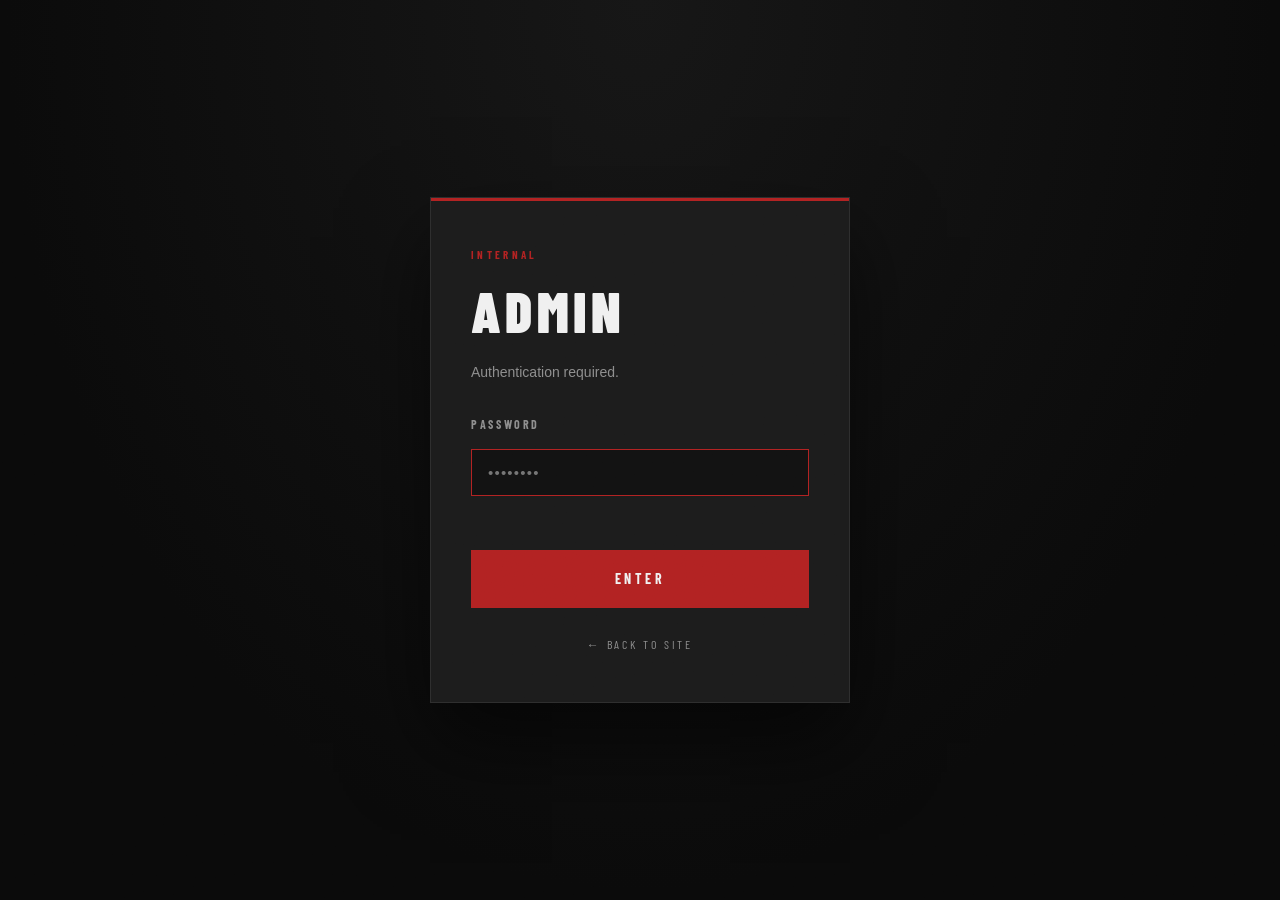
==== admin.html @ a8abf6e7 "Wire up admin panel pass two: dealers, FAQ, and gallery CRUD Replaces the pass-one placeholders with" ====
<!DOCTYPE html>
<html lang="en">
<head>
  <meta charset="UTF-8" />
  <meta name="viewport" content="width=device-width, initial-scale=1.0" />
  <title>Admin — Frankenstein Trikes</title>
  <meta name="description" content="Internal admin console for content management." />
  <meta name="robots" content="noindex, nofollow" />
  <link rel="preconnect" href="https://fonts.googleapis.com" />
  <link rel="preconnect" href="https://fonts.gstatic.com" crossorigin />
  <link rel="stylesheet" href="css/styles.css" />
</head>
<body class="admin-body">

  <!-- ============================================================
       PASSWORD GATE
       ============================================================ -->
  <div class="admin-gate" id="adminGate" aria-hidden="false">
    <form class="admin-gate__card" id="adminGateForm" autocomplete="off">
      <span class="admin-gate__eyebrow">Internal</span>
      <h1 class="admin-gate__title">ADMIN</h1>
      <p class="admin-gate__sub">Authentication required.</p>
      <label class="admin-gate__label" for="adminPassword">Password</label>
      <input
        type="password"
        id="adminPassword"
        class="admin-gate__input"
        placeholder="••••••••"
        autocomplete="current-password"
        required
      />
      <div class="admin-gate__error" id="adminGateError" role="alert" aria-live="polite"></div>
      <button type="submit" class="admin-gate__submit">Enter</button>
      <a href="index.html" class="admin-gate__back">← Back to site</a>
    </form>
  </div>

  <!-- ============================================================
       ADMIN PANEL
       ============================================================ -->
  <div class="admin-panel" id="adminPanel" hidden>

    <header class="admin-panel__header">
      <div class="admin-panel__brand">
        <a href="index.html" class="admin-panel__logo">Franken<span>stein</span></a>
        <span class="admin-panel__tag">Admin Console</span>
      </div>
      <div class="admin-panel__actions">
        <a href="index.html" class="admin-panel__link">View Site ↗</a>
        <button type="button" class="admin-panel__logout" id="adminLogout">Sign Out</button>
      </div>
    </header>

    <nav class="admin-tabs" id="adminTabs" role="tablist" aria-label="Admin sections">
      <button type="button" class="admin-tab is-active" role="tab" data-tab="kits" aria-selected="true">
        <span class="admin-tab__label">Kits</span>
        <span class="admin-tab__badge" data-badge="kits" hidden>override</span>
      </button>
      <button type="button" class="admin-tab" role="tab" data-tab="components" aria-selected="false">
        <span class="admin-tab__label">Components</span>
        <span class="admin-tab__badge" data-badge="components" hidden>override</span>
      </button>
      <button type="button" class="admin-tab" role="tab" data-tab="dealers" aria-selected="false">
        <span class="admin-tab__label">Dealers</span>
        <span class="admin-tab__badge" data-badge="dealers" hidden>override</span>
      </button>
      <button type="button" class="admin-tab" role="tab" data-tab="faq" aria-selected="false">
        <span class="admin-tab__label">FAQ</span>
        <span class="admin-tab__badge" data-badge="faq" hidden>override</span>
      </button>
      <button type="button" class="admin-tab" role="tab" data-tab="gallery" aria-selected="false">
        <span class="admin-tab__label">Gallery</span>
        <span class="admin-tab__badge" data-badge="gallery" hidden>override</span>
      </button>
    </nav>

    <main class="admin-content">

      <!-- KITS -->
      <section class="admin-pane is-active" id="pane-kits" role="tabpanel" aria-labelledby="tab-kits">
        <div class="admin-pane__head">
          <div>
            <h2 class="admin-pane__title">Kits</h2>
            <p class="admin-pane__sub">Trike kit catalog. Changes are stored locally in your browser.</p>
          </div>
          <div class="admin-pane__toolbar">
            <button type="button" class="admin-btn admin-btn--primary" data-action="add" data-entity="kits">+ Add New Kit</button>
            <button type="button" class="admin-btn admin-btn--ghost" data-action="reset" data-entity="kits">Reset to Original</button>
          </div>
        </div>
        <div class="admin-table-wrap">
          <table class="admin-table" id="kitsTable">
            <thead>
              <tr>
                <th>Name</th>
                <th>Category</th>
                <th>Year Range</th>
                <th class="admin-table__actions-col">Actions</th>
              </tr>
            </thead>
            <tbody id="kitsTbody">
              <tr class="admin-table__loading"><td colspan="4">Loading…</td></tr>
            </tbody>
          </table>
        </div>
      </section>

      <!-- COMPONENTS -->
      <section class="admin-pane" id="pane-components" role="tabpanel" aria-labelledby="tab-components" hidden>
        <div class="admin-pane__head">
          <div>
            <h2 class="admin-pane__title">Components</h2>
            <p class="admin-pane__sub">Component catalog. Changes are stored locally in your browser.</p>
          </div>
          <div class="admin-pane__toolbar">
            <button type="button" class="admin-btn admin-btn--primary" data-action="add" data-entity="components">+ Add New Component</button>
            <button type="button" class="admin-btn admin-btn--ghost" data-action="reset" data-entity="components">Reset to Original</button>
          </div>
        </div>
        <div class="admin-table-wrap">
          <table class="admin-table" id="componentsTable">
            <thead>
              <tr>
                <th>Name</th>
                <th>Category</th>
                <th class="admin-table__actions-col">Actions</th>
              </tr>
            </thead>
            <tbody id="componentsTbody">
              <tr class="admin-table__loading"><td colspan="3">Loading…</td></tr>
            </tbody>
          </table>
        </div>
      </section>

      <!-- DEALERS -->
      <section class="admin-pane" id="pane-dealers" role="tabpanel" aria-labelledby="tab-dealers" hidden>
        <div class="admin-pane__head">
          <div>
            <h2 class="admin-pane__title">Dealers</h2>
            <p class="admin-pane__sub">Authorized dealer directory. Changes are stored locally in your browser.</p>
          </div>
          <div class="admin-pane__toolbar">
            <button type="button" class="admin-btn admin-btn--primary" data-action="add" data-entity="dealers">+ Add New Dealer</button>
            <button type="button" class="admin-btn admin-btn--ghost" data-action="reset" data-entity="dealers">Reset to Original</button>
          </div>
        </div>
        <div class="admin-table-wrap">
          <table class="admin-table" id="dealersTable">
            <thead>
              <tr>
                <th>Name</th>
                <th>City</th>
                <th>State</th>
                <th>Country</th>
                <th>Phone</th>
                <th>Website</th>
                <th class="admin-table__actions-col">Actions</th>
              </tr>
            </thead>
            <tbody id="dealersTbody">
              <tr class="admin-table__loading"><td colspan="7">Loading…</td></tr>
            </tbody>
          </table>
        </div>
      </section>

      <!-- FAQ -->
      <section class="admin-pane" id="pane-faq" role="tabpanel" aria-labelledby="tab-faq" hidden>
        <div class="admin-pane__head">
          <div>
            <h2 class="admin-pane__title">FAQ</h2>
            <p class="admin-pane__sub">Frequently asked questions. Changes are stored locally in your browser.</p>
          </div>
          <div class="admin-pane__toolbar">
            <button type="button" class="admin-btn admin-btn--primary" data-action="add" data-entity="faq">+ Add New Question</button>
            <button type="button" class="admin-btn admin-btn--ghost" data-action="reset" data-entity="faq">Reset to Original</button>
          </div>
        </div>
        <div class="admin-table-wrap">
          <table class="admin-table" id="faqTable">
            <thead>
              <tr>
                <th>Question</th>
                <th>Category</th>
                <th class="admin-table__actions-col">Actions</th>
              </tr>
            </thead>
            <tbody id="faqTbody">
              <tr class="admin-table__loading"><td colspan="3">Loading…</td></tr>
            </tbody>
          </table>
        </div>
      </section>

      <!-- GALLERY -->
      <section class="admin-pane" id="pane-gallery" role="tabpanel" aria-labelledby="tab-gallery" hidden>
        <div class="admin-pane__head">
          <div>
            <h2 class="admin-pane__title">Gallery</h2>
            <p class="admin-pane__sub">Customer photo gallery. Changes are stored locally in your browser.</p>
          </div>
          <div class="admin-pane__toolbar">
            <button type="button" class="admin-btn admin-btn--primary" data-action="add" data-entity="gallery">+ Add New Photo</button>
            <button type="button" class="admin-btn admin-btn--ghost" data-action="reset" data-entity="gallery">Reset to Original</button>
          </div>
        </div>
        <div class="admin-grid" id="galleryGrid">
          <div class="admin-grid__loading">Loading…</div>
        </div>
      </section>

    </main>
  </div>

  <!-- Toast -->
  <div class="admin-toast" id="adminToast" role="status" aria-live="polite" hidden></div>

  <script>
  (function () {
    'use strict';

    // =========================================================
    // CONFIG
    // =========================================================
    var ADMIN_PASSWORD = 'kleos2026';
    var SESSION_KEY    = 'admin_auth';
    var STORAGE_KEYS   = {
      kits: 'admin_kits',
      components: 'admin_components',
      dealers: 'admin_dealers',
      faq: 'admin_faq',
      gallery: 'admin_gallery'
    };
    var DATA_SOURCES   = {
      kits: 'data/kits.json',
      components: 'data/components.json',
      dealers: 'data/dealers.json',
      faq: 'data/faq.json',
      gallery: 'data/gallery.json'
    };
    var FAQ_CATEGORIES = ['general', 'installation-tips'];

    // In-memory working copies
    var state = { kits: [], components: [], dealers: [], faq: [], gallery: [] };

    // =========================================================
    // ELEMENTS
    // =========================================================
    var gate       = document.getElementById('adminGate');
    var gateForm   = document.getElementById('adminGateForm');
    var gateInput  = document.getElementById('adminPassword');
    var gateError  = document.getElementById('adminGateError');
    var panel      = document.getElementById('adminPanel');
    var tabsWrap   = document.getElementById('adminTabs');
    var logoutBtn  = document.getElementById('adminLogout');
    var toastEl    = document.getElementById('adminToast');

    // =========================================================
    // AUTH
    // =========================================================
    function isAuthed() {
      try { return sessionStorage.getItem(SESSION_KEY) === 'true'; }
      catch (e) { return false; }
    }

    function showPanel() {
      gate.hidden = true;
      gate.setAttribute('aria-hidden', 'true');
      panel.hidden = false;
      initAdmin();
    }

    function showGate() {
      panel.hidden = true;
      gate.hidden = false;
      gate.setAttribute('aria-hidden', 'false');
      setTimeout(function () { gateInput && gateInput.focus(); }, 30);
    }

    gateForm.addEventListener('submit', function (e) {
      e.preventDefault();
      var val = (gateInput.value || '').trim();
      if (val === ADMIN_PASSWORD) {
        try { sessionStorage.setItem(SESSION_KEY, 'true'); } catch (err) {}
        gateError.textContent = '';
        gateError.classList.remove('is-visible');
        gateInput.value = '';
        showPanel();
      } else {
        gateError.textContent = 'Incorrect password. Try again.';
        gateError.classList.add('is-visible');
        gateInput.classList.add('is-error');
        gateInput.focus();
        gateInput.select();
        setTimeout(function () { gateInput.classList.remove('is-error'); }, 600);
      }
    });

    gateInput.addEventListener('input', function () {
      if (gateError.textContent) {
        gateError.textContent = '';
        gateError.classList.remove('is-visible');
      }
    });

    logoutBtn.addEventListener('click', function () {
      try { sessionStorage.removeItem(SESSION_KEY); } catch (e) {}
      showGate();
    });

    // =========================================================
    // TOAST
    // =========================================================
    var toastTimer = null;
    function toast(message, kind) {
      toastEl.textContent = message;
      toastEl.className = 'admin-toast is-visible admin-toast--' + (kind || 'success');
      toastEl.hidden = false;
      if (toastTimer) clearTimeout(toastTimer);
      toastTimer = setTimeout(function () {
        toastEl.classList.remove('is-visible');
        setTimeout(function () { toastEl.hidden = true; }, 300);
      }, 3000);
    }

    // =========================================================
    // TABS
    // =========================================================
    tabsWrap.addEventListener('click', function (e) {
      var btn = e.target.closest('.admin-tab');
      if (!btn) return;
      var target = btn.getAttribute('data-tab');
      setActiveTab(target);
    });

    function setActiveTab(name) {
      var tabs = tabsWrap.querySelectorAll('.admin-tab');
      tabs.forEach(function (t) {
        var active = t.getAttribute('data-tab') === name;
        t.classList.toggle('is-active', active);
        t.setAttribute('aria-selected', active ? 'true' : 'false');
      });
      document.querySelectorAll('.admin-pane').forEach(function (p) {
        var active = p.id === 'pane-' + name;
        p.classList.toggle('is-active', active);
        p.hidden = !active;
      });
    }

    // =========================================================
    // DATA LOAD
    // =========================================================
    function hasOverride(entity) {
      try { return localStorage.getItem(STORAGE_KEYS[entity]) !== null; }
      catch (e) { return false; }
    }

    function readOverride(entity) {
      try {
        var raw = localStorage.getItem(STORAGE_KEYS[entity]);
        return raw ? JSON.parse(raw) : null;
      } catch (e) { return null; }
    }

    function writeOverride(entity, data) {
      try { localStorage.setItem(STORAGE_KEYS[entity], JSON.stringify(data)); }
      catch (e) { console.error('Could not save', entity, e); }
    }

    function clearOverride(entity) {
      try { localStorage.removeItem(STORAGE_KEYS[entity]); } catch (e) {}
    }

    function updateBadge(entity) {
      var badge = document.querySelector('[data-badge="' + entity + '"]');
      if (!badge) return;
      badge.hidden = !hasOverride(entity);
    }

    function loadEntity(entity) {
      var override = readOverride(entity);
      if (override && Array.isArray(override)) {
        state[entity] = override;
        renderEntity(entity);
        updateBadge(entity);
        return Promise.resolve(state[entity]);
      }
      return fetch(DATA_SOURCES[entity])
        .then(function (r) { return r.json(); })
        .then(function (data) {
          state[entity] = Array.isArray(data) ? data : [];
          renderEntity(entity);
          updateBadge(entity);
          return state[entity];
        })
        .catch(function (err) {
          console.error('Failed to load', entity, err);
          state[entity] = [];
          renderEntity(entity);
        });
    }

    // =========================================================
    // RENDER
    // =========================================================
    function esc(v) {
      return String(v == null ? '' : v)
        .replace(/&/g, '&amp;').replace(/</g, '&lt;').replace(/>/g, '&gt;')
        .replace(/"/g, '&quot;').replace(/'/g, '&#39;');
    }

    function renderEntity(entity) {
      if (entity === 'kits') renderKits();
      else if (entity === 'components') renderComponents();
      else if (entity === 'dealers') renderDealers();
      else if (entity === 'faq') renderFaq();
      else if (entity === 'gallery') renderGallery();
    }

    function truncate(str, n) {
      var s = String(str == null ? '' : str);
      if (s.length <= n) return s;
      return s.slice(0, n - 1).replace(/\s+$/, '') + '…';
    }

    function galleryCategories() {
      var seen = {};
      var out = [];
      state.gallery.forEach(function (g) {
        var c = (g && g.category) || '';
        if (c && !seen[c]) { seen[c] = true; out.push(c); }
      });
      out.sort(function (a, b) { return a.localeCompare(b); });
      return out;
    }

    function renderKits() {
      var tbody = document.getElementById('kitsTbody');
      var items = state.kits;
      if (!items.length) {
        tbody.innerHTML = '<tr class="admin-table__empty"><td colspan="4">No kits yet. Click “Add New Kit”.</td></tr>';
        return;
      }
      var html = '';
      items.forEach(function (k, i) {
        html += ''
          + '<tr class="admin-row" data-index="' + i + '">'
          +   '<td class="admin-row__name">' + esc(k.name) + '</td>'
          +   '<td>' + esc(k.category) + '</td>'
          +   '<td>' + esc(k.yearRange) + '</td>'
          +   '<td class="admin-table__actions">'
          +     '<button type="button" class="admin-btn admin-btn--sm" data-action="edit" data-entity="kits" data-index="' + i + '">Edit</button>'
          +     '<button type="button" class="admin-btn admin-btn--sm admin-btn--danger" data-action="delete" data-entity="kits" data-index="' + i + '">Delete</button>'
          +   '</td>'
          + '</tr>';
      });
      tbody.innerHTML = html;
    }

    function renderComponents() {
      var tbody = document.getElementById('componentsTbody');
      var items = state.components;
      if (!items.length) {
        tbody.innerHTML = '<tr class="admin-table__empty"><td colspan="3">No components yet. Click “Add New Component”.</td></tr>';
        return;
      }
      var html = '';
      items.forEach(function (c, i) {
        html += ''
          + '<tr class="admin-row" data-index="' + i + '">'
          +   '<td class="admin-row__name">' + esc(c.name) + '</td>'
          +   '<td>' + esc(c.category) + '</td>'
          +   '<td class="admin-table__actions">'
          +     '<button type="button" class="admin-btn admin-btn--sm" data-action="edit" data-entity="components" data-index="' + i + '">Edit</button>'
          +     '<button type="button" class="admin-btn admin-btn--sm admin-btn--danger" data-action="delete" data-entity="components" data-index="' + i + '">Delete</button>'
          +   '</td>'
          + '</tr>';
      });
      tbody.innerHTML = html;
    }

    function renderDealers() {
      var tbody = document.getElementById('dealersTbody');
      var items = state.dealers;
      if (!items.length) {
        tbody.innerHTML = '<tr class="admin-table__empty"><td colspan="7">No dealers yet. Click “Add New Dealer”.</td></tr>';
        return;
      }
      var html = '';
      items.forEach(function (d, i) {
        var site = d.website
          ? '<a href="' + esc(d.website) + '" target="_blank" rel="noopener noreferrer">' + esc(d.website.replace(/^https?:\/\//, '')) + '</a>'
          : '';
        html += ''
          + '<tr class="admin-row" data-index="' + i + '">'
          +   '<td class="admin-row__name">' + esc(d.name) + '</td>'
          +   '<td>' + esc(d.city) + '</td>'
          +   '<td>' + esc(d.state) + '</td>'
          +   '<td>' + esc(d.country) + '</td>'
          +   '<td>' + esc(d.phone) + '</td>'
          +   '<td>' + site + '</td>'
          +   '<td class="admin-table__actions">'
          +     '<button type="button" class="admin-btn admin-btn--sm" data-action="edit" data-entity="dealers" data-index="' + i + '">Edit</button>'
          +     '<button type="button" class="admin-btn admin-btn--sm admin-btn--danger" data-action="delete" data-entity="dealers" data-index="' + i + '">Delete</button>'
          +   '</td>'
          + '</tr>';
      });
      tbody.innerHTML = html;
    }

    function renderFaq() {
      var tbody = document.getElementById('faqTbody');
      var items = state.faq;
      if (!items.length) {
        tbody.innerHTML = '<tr class="admin-table__empty"><td colspan="3">No questions yet. Click “Add New Question”.</td></tr>';
        return;
      }
      var html = '';
      items.forEach(function (q, i) {
        html += ''
          + '<tr class="admin-row" data-index="' + i + '">'
          +   '<td class="admin-row__name" title="' + esc(q.question) + '">' + esc(truncate(q.question, 60)) + '</td>'
          +   '<td>' + esc(q.category) + '</td>'
          +   '<td class="admin-table__actions">'
          +     '<button type="button" class="admin-btn admin-btn--sm" data-action="edit" data-entity="faq" data-index="' + i + '">Edit</button>'
          +     '<button type="button" class="admin-btn admin-btn--sm admin-btn--danger" data-action="delete" data-entity="faq" data-index="' + i + '">Delete</button>'
          +   '</td>'
          + '</tr>';
      });
      tbody.innerHTML = html;
    }

    function renderGallery() {
      var grid = document.getElementById('galleryGrid');
      var items = state.gallery;
      if (!items.length) {
        grid.innerHTML = '<div class="admin-grid__empty">No photos yet. Click “Add New Photo”.</div>';
        return;
      }
      var html = '';
      items.forEach(function (g, i) {
        html += ''
          + '<div class="admin-gallery-card" data-index="' + i + '">'
          +   '<div class="admin-gallery-card__thumb">'
          +     (g.imageUrl ? '<img src="' + esc(g.imageUrl) + '" alt="' + esc(g.caption || '') + '" loading="lazy" />' : '')
          +   '</div>'
          +   '<div class="admin-gallery-card__body">'
          +     '<div class="admin-gallery-card__caption">' + esc(g.caption || '(untitled)') + '</div>'
          +     (g.category ? '<span class="admin-gallery-card__badge">' + esc(g.category) + '</span>' : '')
          +   '</div>'
          +   '<div class="admin-gallery-card__actions">'
          +     '<button type="button" class="admin-btn admin-btn--sm" data-action="edit" data-entity="gallery" data-index="' + i + '">Edit</button>'
          +     '<button type="button" class="admin-btn admin-btn--sm admin-btn--danger" data-action="delete" data-entity="gallery" data-index="' + i + '">Delete</button>'
          +   '</div>'
          + '</div>';
      });
      grid.innerHTML = html;
    }

    // =========================================================
    // INLINE EDIT FORM
    // =========================================================
    function closeAllForms(entity) {
      if (entity === 'gallery') {
        var grid = document.getElementById('galleryGrid');
        if (!grid) return;
        grid.querySelectorAll('.admin-form-card').forEach(function (fr) { fr.remove(); });
        grid.querySelectorAll('.admin-gallery-card.is-editing').forEach(function (c) { c.classList.remove('is-editing'); });
        return;
      }
      var tbody = document.getElementById(entity + 'Tbody');
      if (!tbody) return;
      tbody.querySelectorAll('.admin-form-row').forEach(function (fr) { fr.remove(); });
      tbody.querySelectorAll('.admin-row.is-editing').forEach(function (r) { r.classList.remove('is-editing'); });
    }

    function formColspan(entity) {
      if (entity === 'kits') return 4;
      if (entity === 'components') return 3;
      if (entity === 'dealers') return 7;
      if (entity === 'faq') return 3;
      return 1;
    }

    function openEditForm(entity, index) {
      closeAllForms(entity);
      var item = index === -1 ? blankItem(entity) : Object.assign({}, state[entity][index] || {});

      if (entity === 'gallery') {
        var grid = document.getElementById('galleryGrid');
        var wrap = document.createElement('div');
        wrap.className = 'admin-form-card';
        wrap.innerHTML = buildFormHtml(entity, item, index);

        if (index === -1) {
          grid.insertBefore(wrap, grid.firstChild);
        } else {
          var card = grid.querySelector('.admin-gallery-card[data-index="' + index + '"]');
          if (card) {
            card.classList.add('is-editing');
            card.parentNode.insertBefore(wrap, card.nextSibling);
          } else {
            grid.appendChild(wrap);
          }
        }

        var firstGalleryInput = wrap.querySelector('input, textarea, select');
        if (firstGalleryInput) firstGalleryInput.focus();
        return;
      }

      var tbody = document.getElementById(entity + 'Tbody');
      var formRow = document.createElement('tr');
      formRow.className = 'admin-form-row';
      var td = document.createElement('td');
      td.colSpan = formColspan(entity);
      td.innerHTML = buildFormHtml(entity, item, index);
      formRow.appendChild(td);

      if (index === -1) {
        tbody.insertBefore(formRow, tbody.firstChild);
      } else {
        var target = tbody.querySelector('.admin-row[data-index="' + index + '"]');
        if (target) {
          target.classList.add('is-editing');
          target.parentNode.insertBefore(formRow, target.nextSibling);
        } else {
          tbody.appendChild(formRow);
        }
      }

      var firstInput = formRow.querySelector('input, textarea, select');
      if (firstInput) firstInput.focus();
    }

    function blankItem(entity) {
      if (entity === 'kits') {
        return { id: '', name: '', slug: '', category: '', yearRange: '', description: '' };
      }
      if (entity === 'components') {
        return { id: '', name: '', slug: '', category: '', description: '', specs: [] };
      }
      if (entity === 'dealers') {
        return { id: '', name: '', city: '', state: '', country: '', phone: '', website: '' };
      }
      if (entity === 'faq') {
        return { id: '', question: '', answer: '', category: 'general' };
      }
      if (entity === 'gallery') {
        return { id: '', imageUrl: '', caption: '', category: '' };
      }
      return {};
    }

    function addLabelFor(entity, index, item) {
      if (index !== -1) {
        if (entity === 'faq') return 'Editing: ' + esc(truncate(item.question || '(untitled)', 60));
        if (entity === 'gallery') return 'Editing: ' + esc(item.caption || '(untitled)');
        return 'Editing: ' + esc(item.name || '(untitled)');
      }
      if (entity === 'kits') return 'Add New Kit';
      if (entity === 'components') return 'Add New Component';
      if (entity === 'dealers') return 'Add New Dealer';
      if (entity === 'faq') return 'Add New Question';
      if (entity === 'gallery') return 'Add New Photo';
      return 'Add';
    }

    function buildFormHtml(entity, item, index) {
      var title = addLabelFor(entity, index, item);

      var fields = '';
      if (entity === 'kits') {
        fields = ''
          + fieldText('name', 'Name', item.name)
          + fieldText('category', 'Category', item.category)
          + fieldText('yearRange', 'Year Range', item.yearRange)
          + fieldTextarea('description', 'Description', item.description);
      } else if (entity === 'components') {
        var specsStr = Array.isArray(item.specs) ? item.specs.join(', ') : '';
        fields = ''
          + fieldText('name', 'Name', item.name)
          + fieldText('category', 'Category', item.category)
          + fieldTextarea('description', 'Description', item.description)
          + fieldText('specs', 'Specs (comma-separated)', specsStr);
      } else if (entity === 'dealers') {
        fields = ''
          + fieldText('name', 'Name', item.name)
          + fieldText('city', 'City', item.city)
          + fieldText('state', 'State', item.state)
          + fieldText('country', 'Country', item.country)
          + fieldText('phone', 'Phone', item.phone)
          + fieldText('website', 'Website', item.website);
      } else if (entity === 'faq') {
        fields = ''
          + fieldTextarea('question', 'Question', item.question)
          + fieldTextarea('answer', 'Answer', item.answer)
          + fieldSelect('category', 'Category', item.category, FAQ_CATEGORIES);
      } else if (entity === 'gallery') {
        var cats = galleryCategories();
        if (item.category && cats.indexOf(item.category) === -1) cats.push(item.category);
        fields = ''
          + fieldText('imageUrl', 'Image URL', item.imageUrl)
          + fieldText('caption', 'Caption', item.caption)
          + fieldSelect('category', 'Category', item.category, cats);
      }

      return ''
        + '<div class="admin-form" data-entity="' + entity + '" data-index="' + index + '">'
        +   '<div class="admin-form__head">'
        +     '<h3 class="admin-form__title">' + title + '</h3>'
        +   '</div>'
        +   '<div class="admin-form__grid">' + fields + '</div>'
        +   '<div class="admin-form__foot">'
        +     '<button type="button" class="admin-btn admin-btn--primary" data-action="save">Save</button>'
        +     '<button type="button" class="admin-btn admin-btn--ghost" data-action="cancel">Cancel</button>'
        +   '</div>'
        + '</div>';
    }

    function fieldText(name, label, val) {
      return ''
        + '<label class="admin-field">'
        +   '<span class="admin-field__label">' + esc(label) + '</span>'
        +   '<input type="text" class="admin-field__input" name="' + name + '" value="' + esc(val || '') + '" />'
        + '</label>';
    }

    function fieldTextarea(name, label, val) {
      return ''
        + '<label class="admin-field admin-field--full">'
        +   '<span class="admin-field__label">' + esc(label) + '</span>'
        +   '<textarea class="admin-field__input admin-field__input--area" name="' + name + '" rows="4">' + esc(val || '') + '</textarea>'
        + '</label>';
    }

    function fieldSelect(name, label, val, options) {
      var opts = '';
      (options || []).forEach(function (o) {
        var selected = (String(val) === String(o)) ? ' selected' : '';
        opts += '<option value="' + esc(o) + '"' + selected + '>' + esc(o) + '</option>';
      });
      return ''
        + '<label class="admin-field">'
        +   '<span class="admin-field__label">' + esc(label) + '</span>'
        +   '<select class="admin-field__input" name="' + name + '">' + opts + '</select>'
        + '</label>';
    }

    function readForm(formEl) {
      var data = {};
      formEl.querySelectorAll('[name]').forEach(function (el) {
        data[el.name] = el.value;
      });
      return data;
    }

    function slugify(s) {
      return String(s || '')
        .toLowerCase().trim()
        .replace(/&/g, ' and ')
        .replace(/[^a-z0-9]+/g, '-')
        .replace(/^-+|-+$/g, '');
    }

    // =========================================================
    // ACTIONS (delegated)
    // =========================================================
    document.addEventListener('click', function (e) {
      var btn = e.target.closest('[data-action]');
      if (!btn) return;
      var action = btn.getAttribute('data-action');
      var entity = btn.getAttribute('data-entity');
      var index  = parseInt(btn.getAttribute('data-index'), 10);

      if (action === 'add')    { openEditForm(entity, -1); return; }
      if (action === 'edit')   { openEditForm(entity, index); return; }
      if (action === 'delete') { handleDelete(entity, index); return; }
      if (action === 'reset')  { handleReset(entity); return; }

      if (action === 'save' || action === 'cancel') {
        var formEl = btn.closest('.admin-form');
        if (!formEl) return;
        var ent = formEl.getAttribute('data-entity');
        var idx = parseInt(formEl.getAttribute('data-index'), 10);
        if (action === 'cancel') { closeAllForms(ent); return; }
        handleSave(ent, idx, formEl);
      }
    });

    function handleSave(entity, index, formEl) {
      var raw = readForm(formEl);
      var list = state[entity].slice();
      var existing = index === -1 ? {} : Object.assign({}, list[index] || {});
      var next;

      if (entity === 'kits') {
        if (!raw.name || !raw.name.trim()) { toast('Name is required.', 'delete'); return; }
        next = Object.assign(existing, {
          name: raw.name.trim(),
          category: (raw.category || '').trim(),
          yearRange: (raw.yearRange || '').trim(),
          description: (raw.description || '').trim()
        });
        if (!next.id)   next.id = slugify(next.name);
        if (!next.slug) next.slug = next.id;
      } else if (entity === 'components') {
        if (!raw.name || !raw.name.trim()) { toast('Name is required.', 'delete'); return; }
        var specs = (raw.specs || '')
          .split(',')
          .map(function (s) { return s.trim(); })
          .filter(function (s) { return s.length; });
        next = Object.assign(existing, {
          name: raw.name.trim(),
          category: (raw.category || '').trim(),
          description: (raw.description || '').trim(),
          specs: specs
        });
        if (!next.id)   next.id = slugify(next.name);
        if (!next.slug) next.slug = next.id;
      } else if (entity === 'dealers') {
        if (!raw.name || !raw.name.trim()) { toast('Name is required.', 'delete'); return; }
        next = Object.assign(existing, {
          name: raw.name.trim(),
          city: (raw.city || '').trim(),
          state: (raw.state || '').trim(),
          country: (raw.country || '').trim(),
          phone: (raw.phone || '').trim(),
          website: (raw.website || '').trim()
        });
        if (!next.id) {
          var parts = [next.name, next.city, next.state].filter(function (p) { return p; }).join(' ');
          next.id = slugify(parts);
        }
      } else if (entity === 'faq') {
        if (!raw.question || !raw.question.trim()) { toast('Question is required.', 'delete'); return; }
        next = Object.assign(existing, {
          question: raw.question.trim(),
          answer: (raw.answer || '').trim(),
          category: (raw.category || 'general').trim()
        });
        if (!next.id) next.id = slugify(next.question).slice(0, 60);
      } else if (entity === 'gallery') {
        if (!raw.imageUrl || !raw.imageUrl.trim()) { toast('Image URL is required.', 'delete'); return; }
        next = Object.assign(existing, {
          imageUrl: raw.imageUrl.trim(),
          caption: (raw.caption || '').trim(),
          category: (raw.category || '').trim()
        });
        if (!next.id) next.id = slugify(next.caption || next.imageUrl).slice(0, 60);
      } else {
        return;
      }

      if (index === -1) list.unshift(next);
      else list[index] = next;

      state[entity] = list;
      writeOverride(entity, list);
      updateBadge(entity);
      renderEntity(entity);
      toast(index === -1 ? 'Added successfully.' : 'Saved successfully.', 'success');
    }

    function itemLabel(entity, item) {
      if (!item) return 'this item';
      if (entity === 'faq') return truncate(item.question || 'this item', 60);
      if (entity === 'gallery') return item.caption || 'this photo';
      return item.name || 'this item';
    }

    function handleDelete(entity, index) {
      var item = state[entity][index];
      if (!item) return;
      var ok = window.confirm('Delete "' + itemLabel(entity, item) + '"? This cannot be undone.');
      if (!ok) return;
      var list = state[entity].slice();
      list.splice(index, 1);
      state[entity] = list;
      writeOverride(entity, list);
      updateBadge(entity);
      renderEntity(entity);
      toast('Deleted.', 'delete');
    }

    function handleReset(entity) {
      var ok = window.confirm('Reset ' + entity + ' to the original JSON data? Your local edits will be lost.');
      if (!ok) return;
      clearOverride(entity);
      updateBadge(entity);
      loadEntity(entity).then(function () {
        toast(entity.charAt(0).toUpperCase() + entity.slice(1) + ' reset to original.', 'reset');
      });
    }

    // =========================================================
    // INIT
    // =========================================================
    function initAdmin() {
      loadEntity('kits');
      loadEntity('components');
      loadEntity('dealers');
      loadEntity('faq');
      loadEntity('gallery');
      updateBadge('kits');
      updateBadge('components');
      updateBadge('dealers');
      updateBadge('faq');
      updateBadge('gallery');
    }

    // Boot
    if (isAuthed()) {
      showPanel();
    } else {
      showGate();
    }
  })();
  </script>
</body>
</html>
---- css/styles.css ----
/* =========================================================
   FRANKENSTEIN TRIKES — GLOBAL STYLES
   Kleos Design Studio · Cold Build · April 2026
   ========================================================= */

/* Fonts */
@import url('https://fonts.googleapis.com/css2?family=Barlow+Condensed:wght@400;600;700;800;900&display=swap');

/* =========================================================
   RESET / BASE
   ========================================================= */
*,
*::before,
*::after {
  box-sizing: border-box;
  margin: 0;
  padding: 0;
}

:root {
  --bg: #0A0A0A;
  --surface: #1c1c1c;
  --text: #F0F0F0;
  --text-secondary: rgba(255, 255, 255, 0.5);
  --accent: #B22222;
  --gold: #D4A84B;
  --border: rgba(255, 255, 255, 0.08);
  --max-width: 1440px;
  --gutter: 40px;
  --ease: cubic-bezier(0.22, 1, 0.36, 1);
}

html {
  background: var(--bg);
  color: var(--text);
  font-family: 'Helvetica Neue', Helvetica, Arial, sans-serif;
  font-weight: 400;
  line-height: 1.7;
  font-size: 16px;
  -webkit-font-smoothing: antialiased;
  -moz-osx-font-smoothing: grayscale;
  text-rendering: optimizeLegibility;
}

body {
  background: var(--bg);
  color: var(--text);
  min-height: 100vh;
  overflow-x: hidden;
  position: relative;
  text-align: left;
}

/* Film grain overlay */
body::after {
  content: "";
  position: fixed;
  inset: 0;
  pointer-events: none;
  z-index: 9999;
  opacity: 0.05;
  mix-blend-mode: overlay;
  background-image: url("data:image/svg+xml;utf8,<svg xmlns='http://www.w3.org/2000/svg' width='200' height='200'><filter id='n'><feTurbulence type='fractalNoise' baseFrequency='0.9' numOctaves='2' stitchTiles='stitch'/><feColorMatrix values='0 0 0 0 1 0 0 0 0 1 0 0 0 0 1 0 0 0 0.5 0'/></filter><rect width='100%' height='100%' filter='url(%23n)'/></svg>");
}

img {
  max-width: 100%;
  height: auto;
  display: block;
}

a {
  color: inherit;
  text-decoration: none;
  transition: color 0.25s var(--ease);
}

a:hover {
  color: var(--accent);
}

button {
  font: inherit;
  color: inherit;
  background: none;
  border: 0;
  cursor: pointer;
}

ul, ol {
  list-style: none;
}

/* =========================================================
   TYPOGRAPHY
   ========================================================= */
h1, h2, h3, h4, h5, h6,
.headline {
  font-family: 'Barlow Condensed', 'Helvetica Neue', Arial, sans-serif;
  font-weight: 800;
  text-transform: uppercase;
  letter-spacing: -0.05em;
  line-height: 0.85;
  color: var(--text);
}

h1, .h1 {
  font-size: clamp(3rem, 8vw, 7.5rem);
}

h2, .h2 {
  font-size: clamp(2.25rem, 5vw, 4.5rem);
}

h3, .h3 {
  font-size: clamp(1.75rem, 3vw, 2.75rem);
}

h4, .h4 {
  font-size: 1.5rem;
}

p {
  margin-bottom: 1em;
}

p:last-child {
  margin-bottom: 0;
}

.lede {
  font-size: clamp(1.125rem, 1.4vw, 1.375rem);
  line-height: 1.5;
  color: var(--text);
  max-width: 65ch;
}

.text-secondary {
  color: var(--text-secondary);
}

.eyebrow {
  font-family: 'Helvetica Neue', Helvetica, Arial, sans-serif;
  font-size: 12px;
  text-transform: uppercase;
  letter-spacing: 0.25em;
  color: var(--text-secondary);
  font-weight: 500;
  display: inline-flex;
  align-items: center;
  line-height: 1;
  margin-bottom: 24px;
}

.eyebrow::before {
  content: "";
  display: inline-block;
  width: 40px;
  height: 1px;
  background: var(--accent);
  margin-right: 16px;
  flex-shrink: 0;
}

/* =========================================================
   LAYOUT HELPERS
   ========================================================= */
.container {
  width: 100%;
  max-width: var(--max-width);
  margin: 0 auto;
  padding: 0 var(--gutter);
}

.section {
  padding: clamp(80px, 10vw, 160px) 0;
  border-bottom: 1px solid var(--border);
}

.section--tight {
  padding: clamp(60px, 6vw, 100px) 0;
}

.section--flush {
  padding: 0;
}

.grid {
  display: grid;
  gap: 40px;
}

.grid--2 { grid-template-columns: repeat(2, 1fr); }
.grid--3 { grid-template-columns: repeat(3, 1fr); }
.grid--4 { grid-template-columns: repeat(4, 1fr); }

@media (max-width: 900px) {
  .grid--2,
  .grid--3,
  .grid--4 { grid-template-columns: 1fr; }
}

/* =========================================================
   BUTTONS / CTAs
   ========================================================= */
.btn {
  display: inline-flex;
  align-items: center;
  justify-content: center;
  gap: 12px;
  padding: 20px 32px;
  font-family: 'Barlow Condensed', sans-serif;
  font-weight: 700;
  font-size: 15px;
  text-transform: uppercase;
  letter-spacing: 0.2em;
  line-height: 1;
  border: 1px solid var(--text);
  color: var(--text);
  background: transparent;
  transition: all 0.3s var(--ease);
  cursor: pointer;
  text-decoration: none;
}

.btn:hover {
  background: var(--text);
  color: var(--bg);
}

.btn--primary {
  background: var(--accent);
  border-color: var(--accent);
  color: var(--text);
}

.btn--primary:hover {
  background: transparent;
  color: var(--accent);
  border-color: var(--accent);
}

.btn--ghost {
  border-color: var(--border);
  color: var(--text);
}

.btn--ghost:hover {
  border-color: var(--text);
  background: transparent;
  color: var(--text);
}

.btn-row {
  display: flex;
  flex-wrap: wrap;
  gap: 16px;
  margin-top: 32px;
}

/* Arrow-link style */
.arrow-link {
  display: inline-flex;
  align-items: center;
  gap: 12px;
  font-family: 'Barlow Condensed', sans-serif;
  font-weight: 700;
  text-transform: uppercase;
  letter-spacing: 0.2em;
  font-size: 14px;
  color: var(--text);
}

.arrow-link::after {
  content: "→";
  transition: transform 0.3s var(--ease);
}

.arrow-link:hover::after {
  transform: translateX(6px);
}

/* =========================================================
   NAVIGATION
   ========================================================= */
.site-header {
  position: sticky;
  top: 0;
  z-index: 100;
  background: rgba(10, 10, 10, 0.92);
  backdrop-filter: blur(10px);
  -webkit-backdrop-filter: blur(10px);
  border-bottom: 1px solid var(--border);
}

.nav {
  display: flex;
  align-items: center;
  justify-content: space-between;
  height: 80px;
  padding: 0 var(--gutter);
  max-width: var(--max-width);
  margin: 0 auto;
}

.nav__brand {
  font-family: 'Barlow Condensed', sans-serif;
  font-weight: 900;
  font-size: 24px;
  text-transform: uppercase;
  letter-spacing: -0.03em;
  line-height: 1;
  color: var(--text);
  flex-shrink: 0;
}

.nav__brand span {
  color: var(--accent);
}

.nav__menu {
  display: flex;
  align-items: center;
  gap: 32px;
}

.nav__item {
  position: relative;
}

.nav__link {
  font-family: 'Barlow Condensed', sans-serif;
  font-size: 14px;
  font-weight: 600;
  text-transform: uppercase;
  letter-spacing: 0.15em;
  color: var(--text);
  padding: 8px 0;
  display: inline-flex;
  align-items: center;
  gap: 6px;
  cursor: pointer;
  background: none;
  border: 0;
}

.nav__link:hover,
.nav__link.is-active {
  color: var(--accent);
}

.nav__caret {
  font-size: 10px;
  transition: transform 0.25s var(--ease);
}

.nav__item.is-open .nav__caret {
  transform: rotate(180deg);
}

/* Dropdowns */
.nav__dropdown {
  position: absolute;
  top: 100%;
  left: 0;
  min-width: 280px;
  background: var(--surface);
  border: 1px solid var(--border);
  padding: 16px 0;
  opacity: 0;
  visibility: hidden;
  transform: translateY(8px);
  transition: opacity 0.25s var(--ease), transform 0.25s var(--ease), visibility 0.25s;
}

.js-ready .nav__item:hover .nav__dropdown,
.js-ready .nav__item.is-open .nav__dropdown {
  opacity: 1;
  visibility: visible;
  transform: translateY(0);
}

.nav__dropdown a {
  display: block;
  padding: 10px 24px;
  font-size: 13px;
  text-transform: uppercase;
  letter-spacing: 0.12em;
  color: var(--text);
  border-left: 2px solid transparent;
}

.nav__dropdown a:hover {
  color: var(--accent);
  border-left-color: var(--accent);
  background: rgba(255, 255, 255, 0.02);
}

/* Hamburger (mobile) */
.nav__toggle {
  display: none;
  width: 32px;
  height: 32px;
  position: relative;
  z-index: 110;
}

.nav__toggle span {
  display: block;
  width: 28px;
  height: 2px;
  background: var(--text);
  margin: 6px auto;
  transition: transform 0.3s var(--ease), opacity 0.3s var(--ease);
}

.nav__toggle.is-open span:nth-child(1) { transform: translateY(8px) rotate(45deg); }
.nav__toggle.is-open span:nth-child(2) { opacity: 0; }
.nav__toggle.is-open span:nth-child(3) { transform: translateY(-8px) rotate(-45deg); }

@media (max-width: 1024px) {
  .nav__toggle { display: block; }

  .nav__menu {
    position: fixed;
    inset: 80px 0 0 0;
    background: var(--bg);
    flex-direction: column;
    align-items: flex-start;
    padding: 40px var(--gutter);
    gap: 0;
    overflow-y: auto;
    transform: translateX(100%);
    transition: transform 0.35s var(--ease);
  }

  .js-ready .nav__menu.is-open {
    transform: translateX(0);
  }

  .nav__item {
    width: 100%;
    border-bottom: 1px solid var(--border);
  }

  .nav__link {
    width: 100%;
    padding: 20px 0;
    justify-content: space-between;
    font-size: 18px;
  }

  .nav__dropdown {
    position: static;
    background: transparent;
    border: 0;
    padding: 0 0 16px 16px;
    display: none;
    opacity: 1;
    visibility: visible;
    transform: none;
    min-width: 0;
  }

  .nav__item.is-open .nav__dropdown {
    display: block;
  }
}

/* Disable dropdowns before JS boots (prevent flash) */
html:not(.js-ready) .nav__dropdown {
  display: none;
}

/* =========================================================
   HERO
   ========================================================= */
.hero {
  position: relative;
  min-height: 92vh;
  display: flex;
  align-items: flex-end;
  overflow: hidden;
  background: var(--bg);
  border-bottom: 1px solid var(--border);
}

.hero__media {
  position: absolute;
  inset: 0;
  background:
    linear-gradient(180deg, rgba(10,10,10,0.2) 0%, rgba(10,10,10,0.85) 60%, rgba(10,10,10,1) 100%),
    radial-gradient(ellipse at 30% 40%, #2a0a0a 0%, #0a0a0a 60%),
    #0A0A0A;
}

.hero__media::before {
  content: "";
  position: absolute;
  inset: 0;
  background-image:
    repeating-linear-gradient(90deg, transparent, transparent 2px, rgba(255,255,255,0.015) 2px, rgba(255,255,255,0.015) 3px);
  opacity: 0.5;
}

.hero__inner {
  position: relative;
  z-index: 2;
  padding-bottom: clamp(80px, 10vw, 140px);
  padding-top: 120px;
}

.hero__headline {
  font-size: clamp(3.5rem, 11vw, 10rem);
  max-width: 14ch;
  margin-bottom: 32px;
}

.hero__sub {
  font-size: clamp(1.125rem, 1.6vw, 1.5rem);
  max-width: 55ch;
  color: var(--text);
  line-height: 1.4;
  margin-bottom: 40px;
}

.hero__meta {
  position: absolute;
  bottom: 32px;
  right: var(--gutter);
  font-family: 'Barlow Condensed', sans-serif;
  font-size: 12px;
  letter-spacing: 0.3em;
  text-transform: uppercase;
  color: var(--text-secondary);
  writing-mode: vertical-rl;
  transform: rotate(180deg);
}

@media (max-width: 768px) {
  .hero__meta { display: none; }
}

/* =========================================================
   PAGE HEADER (non-home pages)
   ========================================================= */
.page-header {
  padding: clamp(100px, 12vw, 180px) 0 clamp(60px, 7vw, 100px);
  border-bottom: 1px solid var(--border);
}

.page-header__title {
  font-size: clamp(3rem, 8vw, 7rem);
  margin-bottom: 24px;
}

.page-header__sub {
  font-size: clamp(1.125rem, 1.4vw, 1.375rem);
  max-width: 60ch;
  color: var(--text);
  line-height: 1.5;
}

/* =========================================================
   ABOUT / TWO COLUMN
   ========================================================= */
.two-col {
  display: grid;
  grid-template-columns: 1fr 1fr;
  gap: 80px;
  align-items: start;
}

@media (max-width: 900px) {
  .two-col { grid-template-columns: 1fr; gap: 40px; }
}

.two-col__media {
  aspect-ratio: 4 / 5;
  background: var(--surface);
  position: relative;
  overflow: hidden;
  border: 1px solid var(--border);
}

.two-col__media::after {
  content: "IMAGE";
  position: absolute;
  inset: 0;
  display: flex;
  align-items: center;
  justify-content: center;
  font-family: 'Barlow Condensed', sans-serif;
  font-size: 12px;
  letter-spacing: 0.4em;
  color: var(--text-secondary);
}

/* =========================================================
   STATS BAR
   ========================================================= */
.stats {
  display: grid;
  grid-template-columns: repeat(4, 1fr);
  border-top: 1px solid var(--border);
  border-bottom: 1px solid var(--border);
}

.stats__item {
  padding: 48px 32px;
  border-right: 1px solid var(--border);
}

.stats__item:last-child { border-right: 0; }

.stats__value {
  font-family: 'Barlow Condensed', sans-serif;
  font-weight: 800;
  font-size: clamp(2rem, 4vw, 3.25rem);
  text-transform: uppercase;
  letter-spacing: -0.04em;
  line-height: 0.9;
  margin-bottom: 8px;
}

.stats__label {
  font-size: 12px;
  text-transform: uppercase;
  letter-spacing: 0.25em;
  color: var(--text-secondary);
}

@media (max-width: 900px) {
  .stats { grid-template-columns: repeat(2, 1fr); }
  .stats__item:nth-child(2n) { border-right: 0; }
  .stats__item:nth-child(-n+2) { border-bottom: 1px solid var(--border); }
}

/* =========================================================
   GATEWAY LINK BLOCKS
   ========================================================= */
.gateway {
  border-top: 1px solid var(--border);
}

.gateway__item {
  display: grid;
  grid-template-columns: 80px 1fr auto;
  align-items: center;
  gap: 40px;
  padding: 40px var(--gutter);
  border-bottom: 1px solid var(--border);
  transition: background 0.3s var(--ease), padding 0.3s var(--ease);
  max-width: var(--max-width);
  margin: 0 auto;
}

.gateway__item:hover {
  background: var(--surface);
  color: var(--text);
  padding-left: calc(var(--gutter) + 16px);
}

.gateway__item:hover .gateway__title {
  color: var(--accent);
}

.gateway__num {
  font-family: 'Barlow Condensed', sans-serif;
  font-size: 14px;
  letter-spacing: 0.2em;
  color: var(--text-secondary);
}

.gateway__title {
  font-family: 'Barlow Condensed', sans-serif;
  font-weight: 800;
  font-size: clamp(2rem, 5vw, 4rem);
  text-transform: uppercase;
  letter-spacing: -0.04em;
  line-height: 0.9;
}

.gateway__meta {
  font-size: 12px;
  text-transform: uppercase;
  letter-spacing: 0.25em;
  color: var(--text-secondary);
}

@media (max-width: 700px) {
  .gateway__item {
    grid-template-columns: 1fr;
    gap: 12px;
    padding: 32px var(--gutter);
  }
  .gateway__item:hover { padding-left: calc(var(--gutter) + 8px); }
}

/* =========================================================
   PULL QUOTE / TESTIMONIAL
   ========================================================= */
.pullquote {
  padding: clamp(80px, 10vw, 160px) 0;
  border-bottom: 1px solid var(--border);
}

.pullquote__text {
  font-family: 'Barlow Condensed', sans-serif;
  font-weight: 700;
  font-size: clamp(2rem, 4vw, 3.5rem);
  line-height: 1.05;
  letter-spacing: -0.03em;
  max-width: 22ch;
  text-transform: none;
  margin-bottom: 32px;
}

.pullquote__attr {
  font-size: 12px;
  letter-spacing: 0.25em;
  text-transform: uppercase;
  color: var(--text-secondary);
}

/* =========================================================
   CTA SECTION
   ========================================================= */
.cta-band {
  padding: clamp(80px, 10vw, 140px) 0;
  border-bottom: 1px solid var(--border);
  background: var(--bg);
}

.cta-band__title {
  font-size: clamp(3rem, 8vw, 6.5rem);
  margin-bottom: 40px;
  max-width: 18ch;
}

/* =========================================================
   CONTACT STRIP
   ========================================================= */
.contact-strip {
  display: grid;
  grid-template-columns: repeat(3, 1fr);
  border-top: 1px solid var(--border);
  border-bottom: 1px solid var(--border);
}

.contact-strip__item {
  padding: 40px var(--gutter);
  border-right: 1px solid var(--border);
}

.contact-strip__item:last-child { border-right: 0; }

.contact-strip__label {
  font-size: 11px;
  text-transform: uppercase;
  letter-spacing: 0.3em;
  color: var(--text-secondary);
  margin-bottom: 12px;
}

.contact-strip__value {
  font-family: 'Barlow Condensed', sans-serif;
  font-weight: 700;
  font-size: clamp(1.25rem, 2vw, 1.75rem);
  text-transform: uppercase;
  letter-spacing: -0.02em;
  line-height: 1.1;
}

@media (max-width: 900px) {
  .contact-strip { grid-template-columns: 1fr; }
  .contact-strip__item {
    border-right: 0;
    border-bottom: 1px solid var(--border);
  }
  .contact-strip__item:last-child { border-bottom: 0; }
}

/* =========================================================
   FOOTER
   ========================================================= */
.site-footer {
  background: var(--bg);
  color: var(--text);
  border-top: 1px solid var(--border);
}

/* Marquee */
.marquee {
  overflow: hidden;
  border-bottom: 1px solid var(--border);
  padding: 24px 0;
  white-space: nowrap;
}

.marquee__track {
  display: inline-flex;
  gap: 48px;
  animation: marquee 40s linear infinite;
  will-change: transform;
}

.marquee__item {
  font-family: 'Barlow Condensed', sans-serif;
  font-weight: 800;
  font-size: clamp(2rem, 4vw, 3rem);
  text-transform: uppercase;
  letter-spacing: -0.03em;
  color: var(--text);
  display: inline-flex;
  align-items: center;
  gap: 48px;
}

.marquee__item::after {
  content: "✕";
  color: var(--accent);
  font-weight: 400;
  font-size: 0.6em;
}

@keyframes marquee {
  from { transform: translateX(0); }
  to   { transform: translateX(-50%); }
}

.footer__main {
  display: grid;
  grid-template-columns: 2fr 1fr 1fr 1fr;
  gap: 48px;
  padding: 80px var(--gutter);
  max-width: var(--max-width);
  margin: 0 auto;
}

@media (max-width: 900px) {
  .footer__main {
    grid-template-columns: 1fr 1fr;
    gap: 40px;
  }
}

@media (max-width: 560px) {
  .footer__main { grid-template-columns: 1fr; }
}

.footer__brand {
  font-family: 'Barlow Condensed', sans-serif;
  font-weight: 900;
  font-size: clamp(2rem, 4vw, 3.5rem);
  text-transform: uppercase;
  letter-spacing: -0.04em;
  line-height: 0.9;
  margin-bottom: 16px;
}

.footer__brand span { color: var(--accent); }

.footer__tag {
  font-size: 12px;
  text-transform: uppercase;
  letter-spacing: 0.25em;
  color: var(--text-secondary);
}

.footer__heading {
  font-family: 'Barlow Condensed', sans-serif;
  font-weight: 700;
  font-size: 14px;
  text-transform: uppercase;
  letter-spacing: 0.2em;
  margin-bottom: 20px;
  color: var(--text);
}

.footer__list li {
  margin-bottom: 10px;
}

.footer__list a {
  font-size: 14px;
  color: var(--text-secondary);
}

.footer__list a:hover {
  color: var(--accent);
}

.footer__contact p {
  font-size: 14px;
  color: var(--text-secondary);
  margin-bottom: 8px;
}

.footer__social {
  display: flex;
  gap: 12px;
  margin-top: 16px;
}

.footer__social a {
  width: 40px;
  height: 40px;
  display: inline-flex;
  align-items: center;
  justify-content: center;
  border: 1px solid var(--border);
  color: var(--text);
  font-size: 14px;
  transition: all 0.25s var(--ease);
}

.footer__social a:hover {
  background: var(--accent);
  border-color: var(--accent);
  color: var(--text);
}

.footer__bottom {
  border-top: 1px solid var(--border);
  padding: 24px var(--gutter);
  display: flex;
  justify-content: space-between;
  flex-wrap: wrap;
  gap: 12px;
  max-width: var(--max-width);
  margin: 0 auto;
  font-size: 12px;
  text-transform: uppercase;
  letter-spacing: 0.2em;
  color: var(--text-secondary);
}

.footer__bottom a {
  color: var(--text);
}

.footer__bottom a:hover { color: var(--accent); }

/* =========================================================
   UTILITY
   ========================================================= */
.sr-only {
  position: absolute !important;
  width: 1px; height: 1px;
  padding: 0; margin: -1px;
  overflow: hidden;
  clip: rect(0,0,0,0);
  white-space: nowrap;
  border: 0;
}

.accent { color: var(--accent); }
.gold { color: var(--gold); }

.divider {
  height: 1px;
  background: var(--border);
  margin: clamp(40px, 6vw, 80px) 0;
}

/* =========================================================
   FILTER CHIPS
   ========================================================= */
.filter-bar {
  display: flex;
  flex-wrap: wrap;
  gap: 12px;
  padding-bottom: clamp(40px, 5vw, 64px);
  border-bottom: 1px solid var(--border);
  margin-bottom: clamp(40px, 5vw, 64px);
}

.filter-chip {
  display: inline-flex;
  align-items: center;
  padding: 12px 20px;
  background: var(--surface);
  border: 1px solid var(--border);
  font-family: 'Barlow Condensed', sans-serif;
  font-weight: 600;
  font-size: 13px;
  text-transform: uppercase;
  letter-spacing: 0.15em;
  color: var(--text);
  cursor: pointer;
  line-height: 1;
  transition: border-color 0.25s var(--ease), color 0.25s var(--ease), background 0.25s var(--ease);
}

.filter-chip:hover {
  color: var(--accent);
  border-color: rgba(178, 34, 34, 0.5);
}

.filter-chip.is-active {
  border-color: var(--accent);
  color: var(--accent);
  background: rgba(178, 34, 34, 0.08);
}

/* =========================================================
   KIT CARDS GRID
   ========================================================= */
.kit-grid {
  display: grid;
  grid-template-columns: repeat(3, 1fr);
  gap: 32px;
}

@media (max-width: 1024px) {
  .kit-grid { grid-template-columns: repeat(2, 1fr); gap: 24px; }
}

@media (max-width: 640px) {
  .kit-grid { grid-template-columns: 1fr; gap: 24px; }
}

.kit-card {
  display: flex;
  flex-direction: column;
  background: var(--surface);
  border: 1px solid var(--border);
  text-decoration: none;
  color: var(--text);
  transition: border-color 0.3s var(--ease), transform 0.3s var(--ease);
  overflow: hidden;
}

.kit-card:hover {
  border-color: var(--accent);
  color: var(--text);
  transform: translateY(-4px);
}

.kit-card__media {
  width: 100%;
  aspect-ratio: 4 / 3;
  overflow: hidden;
  background: #111;
  border-radius: 0;
}

.kit-card__media img {
  width: 100%;
  height: 100%;
  object-fit: cover;
  display: block;
  border-radius: 0;
  transition: transform 0.6s var(--ease);
}

.kit-card:hover .kit-card__media img {
  transform: scale(1.04);
}

.kit-card__body {
  display: flex;
  flex-direction: column;
  flex: 1;
  padding: 28px;
  gap: 14px;
}

.kit-card__meta {
  font-family: 'Barlow Condensed', sans-serif;
  font-size: 11px;
  text-transform: uppercase;
  letter-spacing: 0.25em;
  color: var(--text-secondary);
}

.kit-card__title {
  font-family: 'Barlow Condensed', sans-serif;
  font-weight: 800;
  font-size: 1.75rem;
  text-transform: uppercase;
  letter-spacing: -0.03em;
  line-height: 0.95;
  color: var(--text);
}

.kit-card__desc {
  font-size: 14px;
  line-height: 1.55;
  color: var(--text-secondary);
  flex: 1;
}

.kit-card__cta {
  margin-top: 8px;
}

.kit-grid__empty {
  padding: 60px 0;
  text-align: center;
  color: var(--text-secondary);
  font-size: 14px;
  text-transform: uppercase;
  letter-spacing: 0.2em;
}

/* =========================================================
   COMPONENT CARD EXTRAS
   ========================================================= */
.kit-card__specs {
  list-style: none;
  margin: 4px 0 0;
  padding: 16px 0 0;
  border-top: 1px solid var(--border);
  display: flex;
  flex-direction: column;
  gap: 8px;
}

.kit-card__specs li {
  position: relative;
  padding-left: 18px;
  font-family: 'Barlow Condensed', sans-serif;
  font-size: 13px;
  font-weight: 600;
  text-transform: uppercase;
  letter-spacing: 0.08em;
  color: var(--text-secondary);
  line-height: 1.3;
}

.kit-card__specs li::before {
  content: "";
  position: absolute;
  left: 0;
  top: 0.55em;
  width: 8px;
  height: 1px;
  background: var(--accent);
}

/* =========================================================
   CALL-TO-ORDER CTA STRIP
   ========================================================= */
.cta-strip {
  border-top: 1px solid var(--border);
  border-bottom: 1px solid var(--border);
  padding: clamp(60px, 7vw, 100px) 0;
  background: var(--surface);
}

.cta-strip__inner {
  display: flex;
  align-items: center;
  justify-content: space-between;
  gap: 40px;
  flex-wrap: wrap;
}

.cta-strip__title {
  font-family: 'Barlow Condensed', sans-serif;
  font-weight: 800;
  font-size: clamp(2rem, 4.5vw, 3.5rem);
  text-transform: uppercase;
  letter-spacing: -0.04em;
  line-height: 0.95;
  max-width: 22ch;
}

.cta-strip__phone {
  font-family: 'Barlow Condensed', sans-serif;
  font-weight: 700;
  font-size: clamp(1.5rem, 2.5vw, 2rem);
  letter-spacing: 0.02em;
  color: var(--accent);
  display: block;
  margin-top: 8px;
}

.cta-strip__actions {
  display: flex;
  gap: 16px;
  flex-wrap: wrap;
}

/* =========================================================
   KIT DETAIL
   ========================================================= */
.kit-hero {
  padding: clamp(80px, 10vw, 140px) 0 clamp(60px, 6vw, 100px);
  border-bottom: 1px solid var(--border);
}

.kit-hero__layout {
  display: grid;
  grid-template-columns: 1.1fr 1fr;
  gap: clamp(40px, 6vw, 80px);
  align-items: center;
}

@media (max-width: 900px) {
  .kit-hero__layout { grid-template-columns: 1fr; }
}

.kit-hero__title {
  font-size: clamp(3.5rem, 10vw, 8rem);
  margin-bottom: 24px;
}

.kit-hero__years {
  font-family: 'Barlow Condensed', sans-serif;
  font-size: 14px;
  text-transform: uppercase;
  letter-spacing: 0.25em;
  color: var(--gold);
  margin-bottom: 16px;
}

.kit-hero__desc {
  font-size: clamp(1rem, 1.2vw, 1.125rem);
  line-height: 1.65;
  color: var(--text);
  max-width: 60ch;
}

.kit-hero__media {
  aspect-ratio: 4 / 3;
  background: var(--surface);
  border: 1px solid var(--border);
  overflow: hidden;
}

.kit-hero__media img {
  width: 100%;
  height: 100%;
  object-fit: cover;
  display: block;
}

/* Submodel accordion */
.submodels {
  display: flex;
  flex-direction: column;
  gap: 12px;
}

.submodel {
  border: 1px solid var(--border);
  background: var(--surface);
}

.submodel__head {
  display: flex;
  align-items: center;
  justify-content: space-between;
  width: 100%;
  padding: 22px 28px;
  font-family: 'Barlow Condensed', sans-serif;
  font-weight: 700;
  font-size: 1.25rem;
  text-transform: uppercase;
  letter-spacing: 0.05em;
  color: var(--text);
  text-align: left;
  cursor: pointer;
  transition: color 0.25s var(--ease);
}

.submodel__head:hover { color: var(--accent); }

.submodel__years {
  font-size: 12px;
  letter-spacing: 0.25em;
  color: var(--gold);
  margin-right: 16px;
}

.submodel__icon {
  font-size: 18px;
  color: var(--text-secondary);
  transition: transform 0.3s var(--ease);
  flex-shrink: 0;
}

.submodel.is-open .submodel__icon { transform: rotate(45deg); color: var(--accent); }

.submodel__body {
  display: none;
  padding: 0 28px 28px;
  color: var(--text-secondary);
  font-size: 14px;
  line-height: 1.6;
}

.submodel.is-open .submodel__body { display: block; }

/* Specs */
.specs {
  display: grid;
  grid-template-columns: repeat(2, 1fr);
  gap: 0;
  border-top: 1px solid var(--border);
  border-left: 1px solid var(--border);
}

@media (max-width: 700px) {
  .specs { grid-template-columns: 1fr; }
}

.specs__item {
  padding: 24px 28px;
  border-right: 1px solid var(--border);
  border-bottom: 1px solid var(--border);
}

.specs__label {
  font-size: 11px;
  text-transform: uppercase;
  letter-spacing: 0.25em;
  color: var(--text-secondary);
  margin-bottom: 8px;
}

.specs__value {
  font-family: 'Barlow Condensed', sans-serif;
  font-weight: 700;
  font-size: 1.25rem;
  text-transform: uppercase;
  letter-spacing: -0.02em;
  color: var(--text);
}

/* Section heading */
.section__heading {
  font-size: clamp(1.75rem, 3vw, 2.5rem);
  margin-bottom: 32px;
}

/* Kit-not-found */
.kit-empty {
  padding: clamp(80px, 10vw, 140px) 0;
  text-align: center;
}

.kit-empty__title {
  font-size: clamp(2.5rem, 6vw, 4.5rem);
  margin-bottom: 24px;
}

/* Reveal on scroll (progressive) */
.js-ready .reveal {
  opacity: 0;
  transform: translateY(24px);
  transition: opacity 0.8s var(--ease), transform 0.8s var(--ease);
}

.js-ready .reveal.is-visible {
  opacity: 1;
  transform: translateY(0);
}

/* Content visible without JS */
html:not(.js-ready) .reveal {
  opacity: 1;
  transform: none;
}

/* =========================================================
   GALLERY — Masonry Grid (CSS columns)
   ========================================================= */
.gallery-grid {
  column-count: 3;
  column-gap: 24px;
}

@media (max-width: 1024px) {
  .gallery-grid { column-count: 2; column-gap: 20px; }
}

@media (max-width: 600px) {
  .gallery-grid { column-count: 1; column-gap: 0; }
}

.gallery-card {
  position: relative;
  display: block;
  width: 100%;
  margin: 0 0 24px;
  background: var(--surface);
  overflow: hidden;
  cursor: pointer;
  break-inside: avoid;
  -webkit-column-break-inside: avoid;
  page-break-inside: avoid;
  border-radius: 0;
}

@media (max-width: 1024px) {
  .gallery-card { margin-bottom: 20px; }
}

.gallery-card img {
  width: 100%;
  height: auto;
  display: block;
  border-radius: 0;
  transition: transform 0.6s var(--ease);
}

.gallery-card:hover img {
  transform: scale(1.04);
}

.gallery-card__caption {
  position: absolute;
  inset: 0;
  display: flex;
  align-items: flex-end;
  padding: 24px;
  font-family: 'Barlow Condensed', sans-serif;
  font-weight: 700;
  font-size: 1.125rem;
  text-transform: uppercase;
  letter-spacing: 0.02em;
  line-height: 1.15;
  color: #fff;
  background: linear-gradient(180deg, rgba(0,0,0,0) 40%, rgba(0,0,0,0.85) 100%);
  opacity: 0;
  transition: opacity 0.3s var(--ease);
  pointer-events: none;
}

.gallery-card:hover .gallery-card__caption,
.gallery-card:focus-within .gallery-card__caption {
  opacity: 1;
}

@media (hover: none) {
  .gallery-card__caption { opacity: 1; }
}

/* =========================================================
   LIGHTBOX
   ========================================================= */
.lightbox {
  position: fixed;
  inset: 0;
  z-index: 1000;
  background: rgba(0, 0, 0, 0.92);
  display: none;
  align-items: center;
  justify-content: center;
  padding: 80px 64px;
}

.lightbox.is-open {
  display: flex;
}

.lightbox__figure {
  position: relative;
  max-width: 100%;
  max-height: 100%;
  display: flex;
  flex-direction: column;
  align-items: center;
  gap: 16px;
  margin: 0;
}

.lightbox__img {
  max-width: 100%;
  max-height: calc(100vh - 200px);
  width: auto;
  height: auto;
  object-fit: contain;
  display: block;
  border-radius: 0;
}

.lightbox__caption {
  font-family: 'Barlow Condensed', sans-serif;
  font-weight: 600;
  font-size: 14px;
  text-transform: uppercase;
  letter-spacing: 0.2em;
  color: var(--text);
  text-align: center;
  max-width: 60ch;
}

.lightbox__close {
  position: absolute;
  top: 24px;
  right: 24px;
  width: 48px;
  height: 48px;
  display: inline-flex;
  align-items: center;
  justify-content: center;
  color: var(--text);
  font-size: 32px;
  line-height: 1;
  background: rgba(0, 0, 0, 0.4);
  border: 1px solid var(--border);
  cursor: pointer;
  transition: color 0.25s var(--ease), border-color 0.25s var(--ease);
  z-index: 2;
}

.lightbox__close:hover {
  color: var(--accent);
  border-color: var(--accent);
}

.lightbox__nav {
  position: absolute;
  top: 50%;
  transform: translateY(-50%);
  width: 56px;
  height: 56px;
  display: inline-flex;
  align-items: center;
  justify-content: center;
  color: var(--text);
  font-size: 36px;
  line-height: 1;
  background: rgba(0, 0, 0, 0.4);
  border: 1px solid var(--border);
  cursor: pointer;
  transition: color 0.25s var(--ease), border-color 0.25s var(--ease);
  z-index: 2;
}

.lightbox__nav:hover {
  color: var(--accent);
  border-color: var(--accent);
}

.lightbox__nav--prev { left: 24px; }
.lightbox__nav--next { right: 24px; }

@media (max-width: 640px) {
  .lightbox { padding: 56px 16px; }
  .lightbox__close { top: 12px; right: 12px; width: 40px; height: 40px; font-size: 26px; }
  .lightbox__nav { width: 44px; height: 44px; font-size: 28px; }
  .lightbox__nav--prev { left: 8px; }
  .lightbox__nav--next { right: 8px; }
  .lightbox__img { max-height: calc(100vh - 160px); }
}

/* =========================================================
   FAQ — ACCORDIONS
   ========================================================= */
.faq-group {
  margin-bottom: clamp(48px, 6vw, 80px);
}

.faq-group:last-child {
  margin-bottom: 0;
}

.faq-group__heading {
  font-size: clamp(1.75rem, 3vw, 2.5rem);
  margin-bottom: 32px;
  padding-bottom: 20px;
  border-bottom: 1px solid var(--border);
}

.faq-list {
  display: flex;
  flex-direction: column;
  gap: 12px;
}

.faq-item {
  border: 1px solid var(--border);
  background: var(--surface);
  transition: border-color 0.3s var(--ease);
}

.faq-item.is-open {
  border-color: rgba(178, 34, 34, 0.4);
}

.faq-item__head {
  display: flex;
  align-items: center;
  justify-content: space-between;
  gap: 24px;
  width: 100%;
  padding: 22px 28px;
  font-family: 'Barlow Condensed', sans-serif;
  font-weight: 700;
  font-size: clamp(1rem, 1.4vw, 1.25rem);
  text-transform: uppercase;
  letter-spacing: 0.04em;
  line-height: 1.15;
  color: var(--text);
  text-align: left;
  cursor: pointer;
  transition: color 0.25s var(--ease);
}

.faq-item__head:hover {
  color: var(--accent);
}

.faq-item__icon {
  flex-shrink: 0;
  width: 20px;
  height: 20px;
  position: relative;
  color: var(--text-secondary);
  transition: color 0.25s var(--ease), transform 0.4s var(--ease);
}

.faq-item__icon::before,
.faq-item__icon::after {
  content: "";
  position: absolute;
  left: 50%;
  top: 50%;
  background: currentColor;
  transition: transform 0.4s var(--ease), opacity 0.3s var(--ease);
}

.faq-item__icon::before {
  width: 14px;
  height: 2px;
  transform: translate(-50%, -50%);
}

.faq-item__icon::after {
  width: 2px;
  height: 14px;
  transform: translate(-50%, -50%);
}

.faq-item.is-open .faq-item__icon {
  color: var(--accent);
}

.faq-item.is-open .faq-item__icon::after {
  transform: translate(-50%, -50%) rotate(90deg);
  opacity: 0;
}

.faq-item__body {
  display: grid;
  grid-template-rows: 0fr;
  transition: grid-template-rows 0.4s var(--ease);
}

.faq-item.is-open .faq-item__body {
  grid-template-rows: 1fr;
}

.faq-item__body-inner {
  overflow: hidden;
}

.faq-item__answer {
  padding: 0 28px 26px;
  color: var(--text-secondary);
  font-size: 15px;
  line-height: 1.65;
  max-width: 72ch;
}

@media (max-width: 600px) {
  .faq-item__head { padding: 18px 20px; }
  .faq-item__answer { padding: 0 20px 22px; }
}

/* =========================================================
   DEALERS — SEARCH + LISTINGS
   ========================================================= */
.dealer-search {
  display: flex;
  align-items: center;
  gap: 16px;
  border: 1px solid var(--border);
  background: var(--surface);
  padding: 18px 24px;
  margin-bottom: clamp(40px, 5vw, 64px);
  transition: border-color 0.25s var(--ease);
}

.dealer-search:focus-within {
  border-color: var(--accent);
}

.dealer-search__icon {
  flex-shrink: 0;
  font-family: 'Barlow Condensed', sans-serif;
  font-size: 12px;
  letter-spacing: 0.3em;
  text-transform: uppercase;
  color: var(--text-secondary);
}

.dealer-search__input {
  flex: 1;
  background: transparent;
  border: 0;
  outline: none;
  color: var(--text);
  font-family: 'Helvetica Neue', Helvetica, Arial, sans-serif;
  font-size: 16px;
  padding: 4px 0;
  letter-spacing: 0;
}

.dealer-search__input::placeholder {
  color: var(--text-secondary);
}

.dealer-search__count {
  font-family: 'Barlow Condensed', sans-serif;
  font-size: 12px;
  letter-spacing: 0.25em;
  text-transform: uppercase;
  color: var(--text-secondary);
  flex-shrink: 0;
}

.dealer-groups {
  display: flex;
  flex-direction: column;
  gap: clamp(48px, 5vw, 72px);
}

.dealer-group__heading {
  display: flex;
  align-items: baseline;
  justify-content: space-between;
  gap: 24px;
  font-family: 'Barlow Condensed', sans-serif;
  font-weight: 800;
  font-size: clamp(1.5rem, 2.5vw, 2rem);
  text-transform: uppercase;
  letter-spacing: -0.02em;
  line-height: 1;
  color: var(--text);
  padding-bottom: 16px;
  border-bottom: 1px solid var(--border);
  margin-bottom: 24px;
}

.dealer-group__count {
  font-family: 'Barlow Condensed', sans-serif;
  font-weight: 600;
  font-size: 12px;
  letter-spacing: 0.3em;
  color: var(--text-secondary);
}

.dealer-list {
  display: grid;
  grid-template-columns: repeat(3, 1fr);
  gap: 0;
  border-top: 1px solid var(--border);
  border-left: 1px solid var(--border);
}

@media (max-width: 900px) {
  .dealer-list { grid-template-columns: repeat(2, 1fr); }
}

@media (max-width: 560px) {
  .dealer-list { grid-template-columns: 1fr; }
}

.dealer-card {
  padding: 24px 28px;
  border-right: 1px solid var(--border);
  border-bottom: 1px solid var(--border);
  display: flex;
  flex-direction: column;
  gap: 8px;
  transition: background 0.25s var(--ease);
}

.dealer-card:hover {
  background: rgba(255, 255, 255, 0.02);
}

.dealer-card__name {
  font-family: 'Barlow Condensed', sans-serif;
  font-weight: 700;
  font-size: 1.125rem;
  text-transform: uppercase;
  letter-spacing: -0.01em;
  line-height: 1.15;
  color: var(--text);
}

.dealer-card__location {
  font-size: 13px;
  color: var(--text-secondary);
  letter-spacing: 0.02em;
}

.dealer-card__contact {
  display: flex;
  flex-direction: column;
  gap: 4px;
  margin-top: 4px;
  font-family: 'Barlow Condensed', sans-serif;
  font-size: 13px;
  text-transform: uppercase;
  letter-spacing: 0.12em;
}

.dealer-card__contact a {
  color: var(--text);
  display: inline-flex;
  align-items: center;
  gap: 8px;
}

.dealer-card__contact a:hover {
  color: var(--accent);
}

.dealer-card__contact span {
  color: var(--text-secondary);
  font-weight: 500;
  min-width: 48px;
  display: inline-block;
}

.dealer-empty {
  padding: 60px 0;
  text-align: center;
  color: var(--text-secondary);
  font-size: 14px;
  text-transform: uppercase;
  letter-spacing: 0.2em;
}

/* =========================================================
   PRICING — DOWNLOAD CARDS
   ========================================================= */
.pricing-grid {
  display: grid;
  grid-template-columns: repeat(3, 1fr);
  gap: 28px;
}

@media (max-width: 1024px) {
  .pricing-grid { grid-template-columns: repeat(2, 1fr); }
}

@media (max-width: 640px) {
  .pricing-grid { grid-template-columns: 1fr; }
}

.pricing-card {
  display: flex;
  flex-direction: column;
  gap: 20px;
  padding: 36px 32px;
  background: var(--surface);
  border: 1px solid var(--border);
  color: var(--text);
  transition: border-color 0.3s var(--ease), transform 0.3s var(--ease);
  position: relative;
  overflow: hidden;
}

.pricing-card:hover {
  border-color: var(--accent);
  color: var(--text);
  transform: translateY(-4px);
}

.pricing-card__num {
  font-family: 'Barlow Condensed', sans-serif;
  font-size: 12px;
  letter-spacing: 0.3em;
  text-transform: uppercase;
  color: var(--text-secondary);
}

.pricing-card__title {
  font-family: 'Barlow Condensed', sans-serif;
  font-weight: 800;
  font-size: clamp(1.5rem, 2.2vw, 2rem);
  text-transform: uppercase;
  letter-spacing: -0.03em;
  line-height: 0.95;
  color: var(--text);
}

.pricing-card__desc {
  font-size: 14px;
  line-height: 1.6;
  color: var(--text-secondary);
  flex: 1;
}

.pricing-card__meta {
  font-family: 'Barlow Condensed', sans-serif;
  font-size: 11px;
  letter-spacing: 0.28em;
  text-transform: uppercase;
  color: var(--text-secondary);
  padding-top: 20px;
  border-top: 1px solid var(--border);
}

.pricing-card__cta {
  display: inline-flex;
  align-items: center;
  justify-content: space-between;
  gap: 16px;
  font-family: 'Barlow Condensed', sans-serif;
  font-weight: 700;
  font-size: 14px;
  text-transform: uppercase;
  letter-spacing: 0.2em;
  color: var(--text);
  margin-top: 4px;
}

.pricing-card__cta-icon {
  display: inline-flex;
  align-items: center;
  justify-content: center;
  width: 40px;
  height: 40px;
  border: 1px solid var(--border);
  color: var(--text);
  font-size: 18px;
  line-height: 1;
  transition: border-color 0.25s var(--ease), background 0.25s var(--ease), color 0.25s var(--ease);
}

.pricing-card:hover .pricing-card__cta-icon {
  border-color: var(--accent);
  background: var(--accent);
  color: var(--text);
}

.pricing-note {
  margin-top: clamp(48px, 5vw, 72px);
  padding: 28px 32px;
  border: 1px solid var(--border);
  border-left: 3px solid var(--accent);
  background: var(--surface);
  font-size: 14px;
  line-height: 1.6;
  color: var(--text-secondary);
}

.pricing-note strong {
  color: var(--text);
  font-weight: 700;
  display: block;
  margin-bottom: 6px;
  font-family: 'Barlow Condensed', sans-serif;
  text-transform: uppercase;
  letter-spacing: 0.15em;
  font-size: 13px;
}

/* =========================================================
   BECOME-A-DEALER CTA
   ========================================================= */
.become-dealer {
  padding: clamp(60px, 7vw, 100px) 0;
  border-top: 1px solid var(--border);
  border-bottom: 1px solid var(--border);
  background: var(--surface);
}

.become-dealer__inner {
  display: grid;
  grid-template-columns: 1.2fr 1fr;
  gap: 48px;
  align-items: center;
}

@media (max-width: 900px) {
  .become-dealer__inner { grid-template-columns: 1fr; gap: 32px; }
}

.become-dealer__title {
  font-size: clamp(2rem, 4.5vw, 3.5rem);
  margin-bottom: 16px;
}

.become-dealer__desc {
  font-size: 15px;
  line-height: 1.6;
  color: var(--text-secondary);
  max-width: 55ch;
}

.become-dealer__contacts {
  display: flex;
  flex-direction: column;
  gap: 20px;
}

.become-dealer__contact {
  display: flex;
  flex-direction: column;
  gap: 6px;
  padding: 20px 24px;
  border: 1px solid var(--border);
  background: var(--bg);
  transition: border-color 0.25s var(--ease);
}

.become-dealer__contact:hover {
  border-color: var(--accent);
}

.become-dealer__contact-label {
  font-family: 'Barlow Condensed', sans-serif;
  font-size: 11px;
  letter-spacing: 0.3em;
  text-transform: uppercase;
  color: var(--text-secondary);
}

.become-dealer__contact-value {
  font-family: 'Barlow Condensed', sans-serif;
  font-weight: 700;
  font-size: clamp(1.125rem, 1.8vw, 1.5rem);
  text-transform: uppercase;
  letter-spacing: 0.02em;
  color: var(--text);
}

.become-dealer__contact:hover .become-dealer__contact-value {
  color: var(--accent);
}

/* =========================================================
   INSTALLATION — TIPS LIST + PDF LINKS
   ========================================================= */
.install-overview {
  font-size: clamp(1rem, 1.2vw, 1.125rem);
  line-height: 1.7;
  color: var(--text-secondary);
  margin-bottom: 24px;
}

.install-overview strong {
  color: var(--text);
  font-weight: 700;
}

.tip-list {
  list-style: none;
  padding: 0;
  margin: 0;
  display: grid;
  gap: 16px;
  counter-reset: tip;
}

.tip-list > li {
  position: relative;
  padding: 28px 32px 28px 96px;
  border: 1px solid var(--border);
  background: var(--surface);
  counter-increment: tip;
  font-size: 15px;
  line-height: 1.65;
  color: var(--text-secondary);
  transition: border-color 0.25s var(--ease);
}

.tip-list > li:hover {
  border-color: rgba(178, 34, 34, 0.4);
}

.tip-list > li::before {
  content: counter(tip, decimal-leading-zero);
  position: absolute;
  left: 32px;
  top: 28px;
  font-family: 'Barlow Condensed', sans-serif;
  font-weight: 800;
  color: var(--accent);
  font-size: 22px;
  letter-spacing: 0.08em;
  line-height: 1;
}

@media (max-width: 640px) {
  .tip-list > li {
    padding: 24px 24px 24px 24px;
  }
  .tip-list > li::before {
    position: static;
    display: block;
    margin-bottom: 10px;
  }
}

.pdf-links {
  display: grid;
  gap: 16px;
  margin-top: 16px;
}

.pdf-link {
  display: grid;
  grid-template-columns: auto 1fr auto;
  gap: 24px;
  align-items: center;
  padding: 24px 28px;
  border: 1px solid var(--border);
  background: var(--surface);
  color: var(--text);
  transition: border-color 0.25s var(--ease), background 0.25s var(--ease);
}

.pdf-link:hover {
  border-color: var(--accent);
  color: var(--text);
  background: rgba(178, 34, 34, 0.04);
}

.pdf-link__tag {
  font-family: 'Barlow Condensed', sans-serif;
  font-size: 11px;
  letter-spacing: 0.3em;
  text-transform: uppercase;
  color: var(--accent);
  padding: 6px 12px;
  border: 1px solid rgba(178, 34, 34, 0.5);
  line-height: 1;
}

.pdf-link__label {
  font-family: 'Barlow Condensed', sans-serif;
  font-weight: 700;
  font-size: clamp(1rem, 1.6vw, 1.25rem);
  text-transform: uppercase;
  letter-spacing: 0.02em;
  line-height: 1.15;
}

.pdf-link__arrow {
  font-family: 'Barlow Condensed', sans-serif;
  font-size: 20px;
  color: var(--text-secondary);
  transition: transform 0.25s var(--ease), color 0.25s var(--ease);
}

.pdf-link:hover .pdf-link__arrow {
  color: var(--accent);
  transform: translateX(6px);
}

@media (max-width: 560px) {
  .pdf-link {
    grid-template-columns: 1fr auto;
  }
  .pdf-link__tag {
    grid-column: 1 / -1;
    justify-self: start;
  }
}

/* =========================================================
   DOCUMENT LAYOUT (warranty)
   ========================================================= */
.doc {
  max-width: 78ch;
}

.doc__section {
  margin-bottom: clamp(48px, 6vw, 72px);
}

.doc__section:last-child {
  margin-bottom: 0;
}

.doc__heading {
  font-size: clamp(1.5rem, 2.75vw, 2.25rem);
  margin-bottom: 24px;
  padding-bottom: 14px;
  border-bottom: 1px solid var(--border);
}

.doc__lead {
  font-family: 'Barlow Condensed', sans-serif;
  font-weight: 700;
  font-size: clamp(1.25rem, 2vw, 1.75rem);
  line-height: 1.25;
  color: var(--text);
  margin-bottom: 28px;
  max-width: 32ch;
  text-transform: none;
  letter-spacing: -0.01em;
}

.doc p {
  font-size: 16px;
  line-height: 1.75;
  color: var(--text-secondary);
  margin-bottom: 18px;
}

.doc p strong {
  color: var(--text);
  font-weight: 700;
}

.doc ul {
  padding: 0;
  margin: 0 0 20px;
  display: grid;
  gap: 12px;
  list-style: none;
}

.doc ul li {
  position: relative;
  padding-left: 24px;
  font-size: 15px;
  line-height: 1.65;
  color: var(--text-secondary);
}

.doc ul li::before {
  content: "";
  position: absolute;
  left: 0;
  top: 0.7em;
  width: 12px;
  height: 1px;
  background: var(--accent);
}

.doc__tag {
  display: inline-flex;
  align-items: center;
  gap: 12px;
  font-family: 'Barlow Condensed', sans-serif;
  font-weight: 700;
  font-size: 12px;
  text-transform: uppercase;
  letter-spacing: 0.3em;
  color: var(--gold);
  padding: 8px 14px;
  border: 1px solid rgba(212, 168, 75, 0.4);
  margin-bottom: 24px;
}

/* =========================================================
   PILLARS (Quality / Service / Value)
   ========================================================= */
.pillars {
  display: grid;
  grid-template-columns: repeat(3, 1fr);
  border-top: 1px solid var(--border);
  border-left: 1px solid var(--border);
}

@media (max-width: 900px) {
  .pillars { grid-template-columns: 1fr; }
}

.pillar {
  padding: clamp(40px, 5vw, 56px) clamp(32px, 3vw, 40px);
  border-right: 1px solid var(--border);
  border-bottom: 1px solid var(--border);
  background: var(--surface);
}

.pillar__num {
  font-family: 'Barlow Condensed', sans-serif;
  font-size: 12px;
  letter-spacing: 0.3em;
  text-transform: uppercase;
  color: var(--text-secondary);
  margin-bottom: 20px;
}

.pillar__title {
  font-family: 'Barlow Condensed', sans-serif;
  font-weight: 800;
  font-size: clamp(1.75rem, 3vw, 2.5rem);
  text-transform: uppercase;
  letter-spacing: -0.03em;
  line-height: 0.95;
  color: var(--text);
  margin-bottom: 20px;
}

.pillar__text {
  font-size: 15px;
  line-height: 1.65;
  color: var(--text-secondary);
}

/* =========================================================
   EDITORIAL (Our Story)
   ========================================================= */
.editorial__lead {
  font-family: 'Barlow Condensed', sans-serif;
  font-weight: 700;
  font-size: clamp(1.75rem, 3vw, 2.5rem);
  line-height: 1.15;
  letter-spacing: -0.02em;
  color: var(--text);
  max-width: 26ch;
  margin-bottom: 48px;
}

.editorial__body {
  display: grid;
  grid-template-columns: repeat(2, 1fr);
  gap: clamp(32px, 4vw, 64px);
}

@media (max-width: 900px) {
  .editorial__body { grid-template-columns: 1fr; gap: 24px; }
}

.editorial__body p {
  font-size: 15.5px;
  line-height: 1.75;
  color: var(--text-secondary);
  margin-bottom: 18px;
}

.editorial__body p strong {
  color: var(--text);
  font-weight: 700;
}

.editorial__divider {
  height: 1px;
  background: var(--border);
  margin: clamp(48px, 6vw, 80px) 0;
}

/* =========================================================
   CONTACT — FORM + INFO
   ========================================================= */
.contact-layout {
  display: grid;
  grid-template-columns: 1.15fr 0.85fr;
  gap: clamp(48px, 5vw, 80px);
  align-items: start;
}

@media (max-width: 900px) {
  .contact-layout { grid-template-columns: 1fr; gap: 48px; }
}

.form {
  display: grid;
  gap: 24px;
}

.form__row {
  display: grid;
  grid-template-columns: 1fr 1fr;
  gap: 20px;
}

.form__row--three {
  grid-template-columns: repeat(3, 1fr);
}

@media (max-width: 640px) {
  .form__row,
  .form__row--three { grid-template-columns: 1fr; }
}

.form__group {
  display: flex;
  flex-direction: column;
  gap: 8px;
}

.form__label {
  font-family: 'Barlow Condensed', sans-serif;
  font-size: 11px;
  text-transform: uppercase;
  letter-spacing: 0.3em;
  color: var(--text-secondary);
}

.form__label-required {
  color: var(--accent);
  margin-left: 4px;
}

.form__input,
.form__textarea {
  width: 100%;
  padding: 14px 16px;
  background: var(--surface);
  border: 1px solid var(--border);
  color: var(--text);
  font-family: 'Helvetica Neue', Helvetica, Arial, sans-serif;
  font-size: 15px;
  line-height: 1.5;
  transition: border-color 0.25s var(--ease), background 0.25s var(--ease);
  border-radius: 0;
}

.form__input:focus,
.form__textarea:focus {
  outline: none;
  border-color: var(--accent);
  background: var(--bg);
}

.form__input::placeholder,
.form__textarea::placeholder {
  color: rgba(255, 255, 255, 0.3);
}

.form__textarea {
  resize: vertical;
  min-height: 160px;
}

.form__status {
  font-family: 'Barlow Condensed', sans-serif;
  font-size: 12px;
  text-transform: uppercase;
  letter-spacing: 0.25em;
  color: var(--gold);
  min-height: 1em;
}

.form__actions {
  display: flex;
  align-items: center;
  gap: 20px;
  flex-wrap: wrap;
  margin-top: 8px;
}

.form__disclaimer {
  font-size: 12px;
  color: var(--text-secondary);
  line-height: 1.5;
  max-width: 45ch;
}

/* Contact info stack */
.info-stack {
  display: flex;
  flex-direction: column;
  border: 1px solid var(--border);
  background: var(--surface);
}

.info-block {
  padding: 28px 32px;
  border-bottom: 1px solid var(--border);
}

.info-block:last-child {
  border-bottom: 0;
}

.info-block__label {
  font-family: 'Barlow Condensed', sans-serif;
  font-size: 11px;
  text-transform: uppercase;
  letter-spacing: 0.3em;
  color: var(--text-secondary);
  margin-bottom: 12px;
}

.info-block__value {
  font-family: 'Barlow Condensed', sans-serif;
  font-weight: 700;
  font-size: clamp(1.125rem, 1.75vw, 1.5rem);
  text-transform: uppercase;
  letter-spacing: 0.01em;
  line-height: 1.2;
  color: var(--text);
}

.info-block__value a {
  color: var(--text);
}

.info-block__value a:hover {
  color: var(--accent);
}

.info-block__detail {
  font-size: 14px;
  color: var(--text-secondary);
  line-height: 1.6;
  margin-top: 6px;
}

.info-block__social {
  display: flex;
  gap: 10px;
  margin-top: 4px;
}

.info-block__social a {
  width: 40px;
  height: 40px;
  display: inline-flex;
  align-items: center;
  justify-content: center;
  border: 1px solid var(--border);
  color: var(--text);
  font-family: 'Barlow Condensed', sans-serif;
  font-size: 13px;
  font-weight: 700;
  letter-spacing: 0.1em;
  transition: all 0.25s var(--ease);
}

.info-block__social a:hover {
  background: var(--accent);
  border-color: var(--accent);
  color: var(--text);
}

/* Section heading helper used across new pages */
.section__title {
  font-size: clamp(2rem, 4vw, 3.25rem);
  margin-bottom: 16px;
}

.section__lede {
  font-size: clamp(1rem, 1.3vw, 1.25rem);
  line-height: 1.55;
  color: var(--text-secondary);
  max-width: 72ch;
  margin-bottom: clamp(32px, 4vw, 56px);
}

/* =========================================================
   STORY CLOSING QUOTE
   ========================================================= */
.story-quote {
  padding: clamp(80px, 10vw, 140px) 0;
  text-align: center;
  border-bottom: 1px solid var(--border);
}

.story-quote__text {
  font-family: 'Barlow Condensed', sans-serif;
  font-weight: 700;
  font-size: clamp(1.75rem, 3.5vw, 3rem);
  line-height: 1.15;
  letter-spacing: -0.02em;
  max-width: 28ch;
  margin: 0 auto 24px;
  color: var(--text);
}

.story-quote__attr {
  font-family: 'Barlow Condensed', sans-serif;
  font-size: 12px;
  letter-spacing: 0.3em;
  text-transform: uppercase;
  color: var(--text-secondary);
}

/* =========================================================
   SOCIAL ROW (our story)
   ========================================================= */
.social-row {
  display: flex;
  flex-wrap: wrap;
  gap: 16px;
  margin-top: 32px;
}

.social-row a {
  display: inline-flex;
  align-items: center;
  gap: 10px;
  padding: 14px 20px;
  border: 1px solid var(--border);
  font-family: 'Barlow Condensed', sans-serif;
  font-weight: 700;
  font-size: 13px;
  text-transform: uppercase;
  letter-spacing: 0.18em;
  color: var(--text);
  transition: all 0.25s var(--ease);
}

.social-row a:hover {
  border-color: var(--accent);
  color: var(--accent);
}

/* =========================================================
   ADMIN CONSOLE
   ========================================================= */
.admin-body {
  background: var(--bg);
  min-height: 100vh;
}

/* ---------- Password Gate ---------- */
.admin-gate {
  position: fixed;
  inset: 0;
  background: radial-gradient(ellipse at top, #161616 0%, #0a0a0a 70%);
  display: flex;
  align-items: center;
  justify-content: center;
  padding: 32px;
  z-index: 100;
}

.admin-gate[aria-hidden="true"] { display: none; }

.admin-gate__card {
  width: 100%;
  max-width: 420px;
  background: var(--surface);
  border: 1px solid var(--border);
  padding: 48px 40px;
  display: flex;
  flex-direction: column;
  gap: 14px;
  box-shadow: 0 40px 80px rgba(0, 0, 0, 0.6);
  position: relative;
}

.admin-gate__card::before {
  content: "";
  position: absolute;
  top: 0; left: 0;
  height: 3px;
  width: 100%;
  background: var(--accent);
}

.admin-gate__eyebrow {
  font-family: 'Barlow Condensed', sans-serif;
  font-size: 11px;
  text-transform: uppercase;
  letter-spacing: 0.3em;
  color: var(--accent);
  font-weight: 700;
}

.admin-gate__title {
  font-family: 'Barlow Condensed', sans-serif;
  font-size: clamp(2.5rem, 6vw, 3.5rem);
  font-weight: 900;
  letter-spacing: 0.08em;
  line-height: 1;
  margin: 4px 0 8px;
  color: var(--text);
}

.admin-gate__sub {
  color: var(--text-secondary);
  font-size: 14px;
  margin-bottom: 16px;
}

.admin-gate__label {
  font-family: 'Barlow Condensed', sans-serif;
  font-size: 12px;
  font-weight: 700;
  text-transform: uppercase;
  letter-spacing: 0.22em;
  color: var(--text-secondary);
}

.admin-gate__input {
  width: 100%;
  padding: 14px 16px;
  background: #0f0f0f;
  border: 1px solid var(--border);
  color: var(--text);
  font-family: inherit;
  font-size: 15px;
  letter-spacing: 0.08em;
  transition: border-color 0.2s var(--ease), background 0.2s var(--ease);
}

.admin-gate__input:focus {
  outline: none;
  border-color: var(--accent);
  background: #121212;
}

.admin-gate__input.is-error {
  border-color: var(--accent);
  animation: admin-shake 0.4s var(--ease);
}

@keyframes admin-shake {
  0%, 100% { transform: translateX(0); }
  20% { transform: translateX(-6px); }
  40% { transform: translateX(6px); }
  60% { transform: translateX(-4px); }
  80% { transform: translateX(4px); }
}

.admin-gate__error {
  min-height: 18px;
  color: #ff6b6b;
  font-size: 13px;
  opacity: 0;
  transition: opacity 0.2s var(--ease);
}

.admin-gate__error.is-visible { opacity: 1; }

.admin-gate__submit {
  margin-top: 8px;
  padding: 16px 24px;
  background: var(--accent);
  border: 1px solid var(--accent);
  color: var(--text);
  font-family: 'Barlow Condensed', sans-serif;
  font-size: 14px;
  font-weight: 700;
  text-transform: uppercase;
  letter-spacing: 0.24em;
  cursor: pointer;
  transition: all 0.25s var(--ease);
}

.admin-gate__submit:hover {
  background: transparent;
  color: var(--accent);
}

.admin-gate__back {
  text-align: center;
  margin-top: 12px;
  font-family: 'Barlow Condensed', sans-serif;
  font-size: 12px;
  letter-spacing: 0.24em;
  text-transform: uppercase;
  color: var(--text-secondary);
}

.admin-gate__back:hover { color: var(--accent); }

/* ---------- Panel Shell ---------- */
.admin-panel {
  min-height: 100vh;
  background: var(--bg);
  display: flex;
  flex-direction: column;
}

.admin-panel__header {
  display: flex;
  align-items: center;
  justify-content: space-between;
  padding: 20px 32px;
  border-bottom: 1px solid var(--border);
  background: #0f0f0f;
  flex-wrap: wrap;
  gap: 16px;
}

.admin-panel__brand {
  display: flex;
  align-items: baseline;
  gap: 16px;
  flex-wrap: wrap;
}

.admin-panel__logo {
  font-family: 'Barlow Condensed', sans-serif;
  font-weight: 900;
  font-size: 22px;
  letter-spacing: 0.04em;
  color: var(--text);
}

.admin-panel__logo span { color: var(--accent); }

.admin-panel__tag {
  font-family: 'Barlow Condensed', sans-serif;
  font-size: 11px;
  font-weight: 700;
  letter-spacing: 0.3em;
  text-transform: uppercase;
  color: var(--text-secondary);
  padding: 4px 10px;
  border: 1px solid var(--border);
}

.admin-panel__actions {
  display: flex;
  align-items: center;
  gap: 20px;
}

.admin-panel__link,
.admin-panel__logout {
  font-family: 'Barlow Condensed', sans-serif;
  font-size: 12px;
  font-weight: 700;
  letter-spacing: 0.22em;
  text-transform: uppercase;
  color: var(--text-secondary);
  background: transparent;
  border: 0;
  cursor: pointer;
  transition: color 0.2s var(--ease);
}

.admin-panel__link:hover,
.admin-panel__logout:hover { color: var(--accent); }

/* ---------- Tabs ---------- */
.admin-tabs {
  display: flex;
  gap: 4px;
  padding: 0 32px;
  border-bottom: 1px solid var(--border);
  background: #0f0f0f;
  overflow-x: auto;
}

.admin-tab {
  display: inline-flex;
  align-items: center;
  gap: 10px;
  padding: 18px 22px;
  background: transparent;
  border: 0;
  border-bottom: 3px solid transparent;
  font-family: 'Barlow Condensed', sans-serif;
  font-size: 14px;
  font-weight: 700;
  text-transform: uppercase;
  letter-spacing: 0.2em;
  color: var(--text-secondary);
  cursor: pointer;
  white-space: nowrap;
  transition: color 0.2s var(--ease), border-color 0.2s var(--ease);
}

.admin-tab:hover { color: var(--text); }

.admin-tab.is-active {
  color: var(--text);
  border-bottom-color: var(--accent);
}

.admin-tab__badge {
  display: inline-block;
  font-family: 'Barlow Condensed', sans-serif;
  font-size: 10px;
  font-weight: 700;
  letter-spacing: 0.15em;
  text-transform: uppercase;
  padding: 2px 8px;
  background: var(--accent);
  color: var(--text);
  line-height: 1.4;
}

/* ---------- Content / Pane ---------- */
.admin-content {
  padding: 40px 32px 80px;
  flex: 1;
  width: 100%;
  max-width: 1440px;
  margin: 0 auto;
}

.admin-pane { display: none; }
.admin-pane.is-active { display: block; }

.admin-pane__head {
  display: flex;
  justify-content: space-between;
  align-items: flex-end;
  gap: 24px;
  flex-wrap: wrap;
  margin-bottom: 28px;
}

.admin-pane__title {
  font-family: 'Barlow Condensed', sans-serif;
  font-size: clamp(1.75rem, 3vw, 2.5rem);
  font-weight: 800;
  letter-spacing: -0.01em;
  line-height: 1;
  margin-bottom: 6px;
}

.admin-pane__sub {
  color: var(--text-secondary);
  font-size: 14px;
  max-width: 60ch;
}

.admin-pane__toolbar {
  display: flex;
  gap: 10px;
  flex-wrap: wrap;
}

.admin-empty {
  padding: 80px 24px;
  text-align: center;
  color: var(--text-secondary);
  background: var(--surface);
  border: 1px dashed var(--border);
  font-size: 14px;
  letter-spacing: 0.05em;
}

/* ---------- Buttons ---------- */
.admin-btn {
  display: inline-flex;
  align-items: center;
  justify-content: center;
  padding: 12px 18px;
  background: transparent;
  border: 1px solid var(--border);
  color: var(--text);
  font-family: 'Barlow Condensed', sans-serif;
  font-size: 13px;
  font-weight: 700;
  text-transform: uppercase;
  letter-spacing: 0.2em;
  cursor: pointer;
  transition: all 0.2s var(--ease);
  white-space: nowrap;
}

.admin-btn:hover {
  border-color: var(--text);
  color: var(--text);
  background: rgba(255, 255, 255, 0.04);
}

.admin-btn--primary {
  background: var(--accent);
  border-color: var(--accent);
  color: var(--text);
}

.admin-btn--primary:hover {
  background: transparent;
  color: var(--accent);
  border-color: var(--accent);
}

.admin-btn--ghost {
  border-color: var(--border);
  color: var(--text-secondary);
}

.admin-btn--ghost:hover {
  border-color: var(--text);
  color: var(--text);
}

.admin-btn--danger {
  border-color: rgba(178, 34, 34, 0.5);
  color: #e57373;
}

.admin-btn--danger:hover {
  background: var(--accent);
  border-color: var(--accent);
  color: var(--text);
}

.admin-btn--sm {
  padding: 8px 14px;
  font-size: 11px;
  letter-spacing: 0.18em;
}

/* ---------- Table ---------- */
.admin-table-wrap {
  background: var(--surface);
  border: 1px solid var(--border);
  overflow-x: auto;
}

.admin-table {
  width: 100%;
  border-collapse: collapse;
  font-size: 14px;
}

.admin-table thead th {
  text-align: left;
  padding: 14px 20px;
  font-family: 'Barlow Condensed', sans-serif;
  font-size: 11px;
  font-weight: 700;
  letter-spacing: 0.22em;
  text-transform: uppercase;
  color: var(--text-secondary);
  background: #121212;
  border-bottom: 1px solid var(--border);
  white-space: nowrap;
}

.admin-table__actions-col {
  text-align: right;
  width: 1%;
}

.admin-table tbody td {
  padding: 16px 20px;
  border-bottom: 1px solid var(--border);
  vertical-align: middle;
  color: var(--text);
}

.admin-table tbody tr:last-child td { border-bottom: 0; }

.admin-row:hover td { background: rgba(255, 255, 255, 0.02); }

.admin-row.is-editing td {
  background: rgba(178, 34, 34, 0.06);
  border-bottom-color: transparent;
}

.admin-row__name { font-weight: 600; }

.admin-table__actions {
  text-align: right;
  white-space: nowrap;
}

.admin-table__actions .admin-btn + .admin-btn { margin-left: 8px; }

.admin-table__loading td,
.admin-table__empty td {
  text-align: center;
  padding: 40px 20px;
  color: var(--text-secondary);
  font-style: italic;
}

/* ---------- Inline Form ---------- */
.admin-form-row td {
  padding: 0 !important;
  background: #121212;
  border-bottom: 1px solid var(--border) !important;
}

.admin-form {
  padding: 28px;
  border-left: 3px solid var(--accent);
}

.admin-form__head { margin-bottom: 20px; }

.admin-form__title {
  font-family: 'Barlow Condensed', sans-serif;
  font-size: 18px;
  font-weight: 700;
  letter-spacing: 0.12em;
  text-transform: uppercase;
  color: var(--text);
}

.admin-form__grid {
  display: grid;
  grid-template-columns: repeat(2, 1fr);
  gap: 16px 20px;
}

.admin-field {
  display: flex;
  flex-direction: column;
  gap: 6px;
  min-width: 0;
}

.admin-field--full { grid-column: 1 / -1; }

.admin-field__label {
  font-family: 'Barlow Condensed', sans-serif;
  font-size: 11px;
  font-weight: 700;
  letter-spacing: 0.22em;
  text-transform: uppercase;
  color: var(--text-secondary);
}

.admin-field__input {
  width: 100%;
  padding: 11px 14px;
  background: #0a0a0a;
  border: 1px solid var(--border);
  color: var(--text);
  font-family: inherit;
  font-size: 14px;
  line-height: 1.5;
  transition: border-color 0.2s var(--ease);
}

.admin-field__input:focus {
  outline: none;
  border-color: var(--accent);
}

.admin-field__input--area {
  resize: vertical;
  min-height: 90px;
  font-family: inherit;
}

.admin-form__foot {
  margin-top: 20px;
  display: flex;
  gap: 10px;
  flex-wrap: wrap;
}

/* ---------- Gallery Grid ---------- */
.admin-grid {
  display: grid;
  grid-template-columns: repeat(auto-fill, minmax(240px, 1fr));
  gap: 16px;
}

.admin-grid__loading,
.admin-grid__empty {
  grid-column: 1 / -1;
  padding: 60px 24px;
  text-align: center;
  color: var(--text-secondary);
  background: var(--surface);
  border: 1px dashed var(--border);
  font-size: 14px;
  letter-spacing: 0.05em;
  font-style: italic;
}

.admin-gallery-card {
  background: var(--surface);
  border: 1px solid var(--border);
  display: flex;
  flex-direction: column;
  transition: border-color 0.2s var(--ease);
}

.admin-gallery-card:hover { border-color: rgba(255, 255, 255, 0.15); }

.admin-gallery-card.is-editing {
  border-color: var(--accent);
}

.admin-gallery-card__thumb {
  aspect-ratio: 4 / 3;
  overflow: hidden;
  background: #0a0a0a;
}

.admin-gallery-card__thumb img {
  width: 100%;
  height: 100%;
  object-fit: cover;
  display: block;
}

.admin-gallery-card__body {
  padding: 14px 16px;
  display: flex;
  flex-direction: column;
  gap: 10px;
  flex: 1;
}

.admin-gallery-card__caption {
  color: var(--text);
  font-size: 14px;
  line-height: 1.4;
  word-break: break-word;
}

.admin-gallery-card__badge {
  display: inline-block;
  align-self: flex-start;
  padding: 3px 8px;
  background: rgba(255, 255, 255, 0.04);
  border: 1px solid var(--border);
  font-family: 'Barlow Condensed', sans-serif;
  font-size: 10px;
  font-weight: 700;
  letter-spacing: 0.18em;
  text-transform: uppercase;
  color: var(--text-secondary);
}

.admin-gallery-card__actions {
  display: flex;
  gap: 8px;
  padding: 12px 16px;
  border-top: 1px solid var(--border);
}

.admin-gallery-card__actions .admin-btn { flex: 1; }

.admin-form-card {
  grid-column: 1 / -1;
  background: #121212;
  border: 1px solid var(--border);
}

@media (max-width: 640px) {
  .admin-form__grid { grid-template-columns: 1fr; }
  .admin-panel__header { padding: 16px 20px; }
  .admin-tabs { padding: 0 16px; }
  .admin-tab { padding: 16px 14px; }
  .admin-content { padding: 28px 20px 60px; }
  .admin-grid { grid-template-columns: repeat(auto-fill, minmax(160px, 1fr)); }
}

/* ---------- Toast ---------- */
.admin-toast {
  position: fixed;
  right: 24px;
  bottom: 24px;
  z-index: 1000;
  min-width: 220px;
  max-width: 360px;
  padding: 14px 20px;
  background: var(--surface);
  border: 1px solid var(--border);
  border-left: 4px solid var(--text);
  color: var(--text);
  font-family: 'Barlow Condensed', sans-serif;
  font-size: 14px;
  font-weight: 600;
  letter-spacing: 0.08em;
  box-shadow: 0 20px 40px rgba(0, 0, 0, 0.5);
  opacity: 0;
  transform: translateY(12px);
  transition: opacity 0.28s var(--ease), transform 0.28s var(--ease);
}

.admin-toast.is-visible {
  opacity: 1;
  transform: translateY(0);
}

.admin-toast--success { border-left-color: #3fbf7f; }
.admin-toast--delete  { border-left-color: var(--accent); }
.admin-toast--reset   { border-left-color: #4a9cff; }

@media (max-width: 480px) {
  .admin-toast {
    left: 16px;
    right: 16px;
    bottom: 16px;
    max-width: none;
  }
}
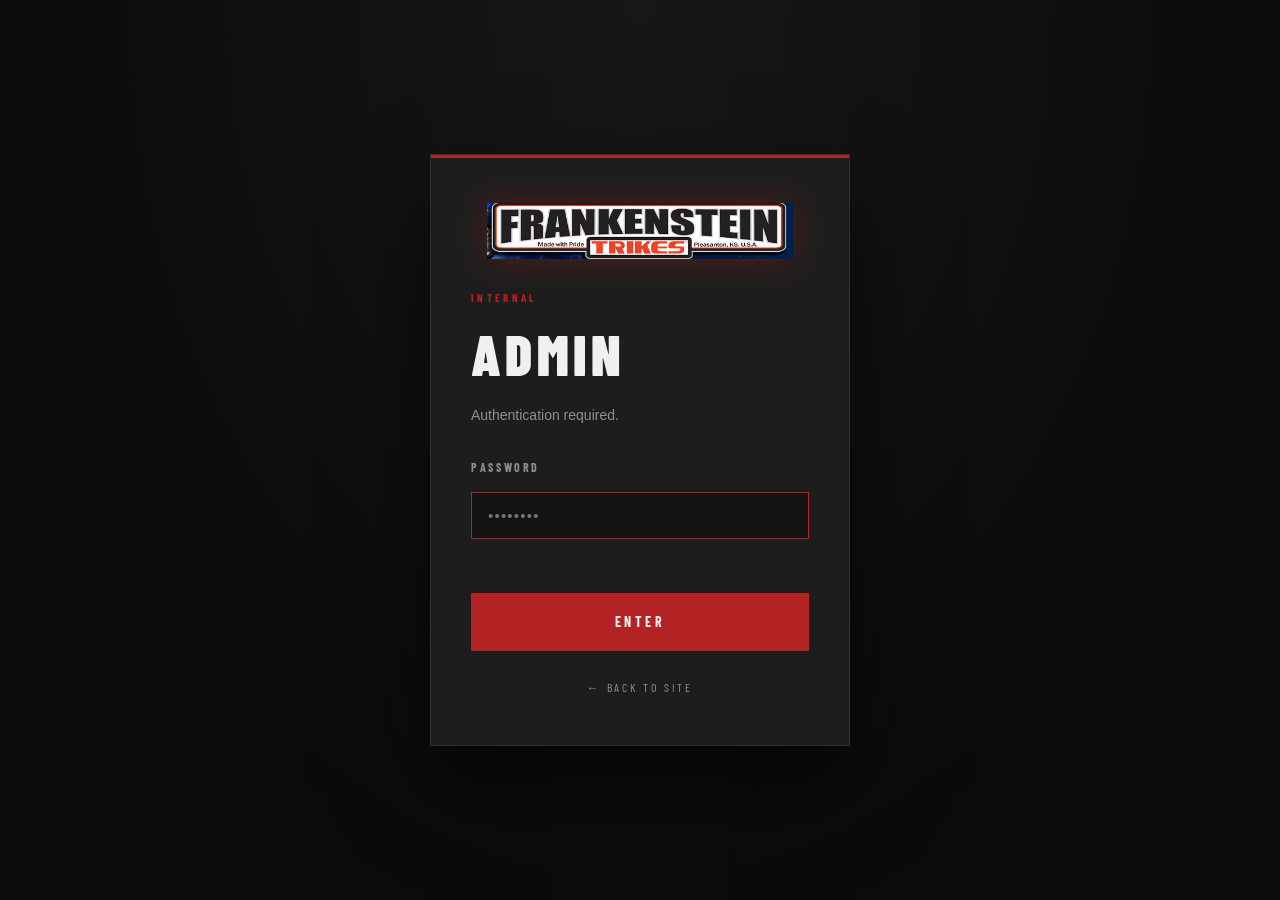
==== commit 0d3f9b60: "Deploy logo and complete brand-name fixes site-wide Pull the FRANKENSTEIN TRIKES brand mark from the" ====
--- a/admin.html
+++ b/admin.html
@@ -17,6 +17,7 @@
        ============================================================ -->
   <div class="admin-gate" id="adminGate" aria-hidden="false">
     <form class="admin-gate__card" id="adminGateForm" autocomplete="off">
+      <img src="images/logo.png" alt="Frankenstein Trikes" class="admin-gate__logo" />
       <span class="admin-gate__eyebrow">Internal</span>
       <h1 class="admin-gate__title">ADMIN</h1>
       <p class="admin-gate__sub">Authentication required.</p>
@@ -42,7 +43,10 @@
 
     <header class="admin-panel__header">
       <div class="admin-panel__brand">
-        <a href="index.html" class="admin-panel__logo">Franken<span>stein</span></a>
+        <a href="index.html" class="admin-panel__logo" aria-label="Frankenstein Trikes — Home">
+          <img src="images/logo.png" alt="" class="admin-panel__logo-img" />
+          <span class="admin-panel__logo-text">Frankenstein <span>Trikes</span></span>
+        </a>
         <span class="admin-panel__tag">Admin Console</span>
       </div>
       <div class="admin-panel__actions">
--- a/css/styles.css
+++ b/css/styles.css
@@ -304,18 +304,43 @@
 }
 
 .nav__brand {
+  display: inline-flex;
+  align-items: center;
+  gap: 12px;
+  color: var(--text);
+  flex-shrink: 0;
+  min-width: 0;
+}
+
+.nav__logo {
+  display: block;
+  height: 52px;
+  width: auto;
+  max-width: 100%;
+  flex-shrink: 0;
+}
+
+.nav__brand-text {
   font-family: 'Barlow Condensed', sans-serif;
   font-weight: 900;
-  font-size: 24px;
+  font-size: 22px;
   text-transform: uppercase;
   letter-spacing: -0.03em;
   line-height: 1;
-  color: var(--text);
-  flex-shrink: 0;
-}
-
-.nav__brand span {
+  white-space: nowrap;
+}
+
+.nav__brand-text span {
   color: var(--accent);
+}
+
+/* On mobile (where the hamburger takes over) show the logo alone. */
+@media (max-width: 1024px) {
+  .nav__brand-text { display: none; }
+}
+
+@media (max-width: 560px) {
+  .nav__logo { height: 44px; }
 }
 
 .nav__menu {
@@ -850,16 +875,30 @@
 }
 
 .footer__brand {
+  display: flex;
+  align-items: center;
+  gap: 14px;
+  margin-bottom: 16px;
+}
+
+.footer__logo {
+  display: block;
+  height: 48px;
+  width: auto;
+  flex-shrink: 0;
+}
+
+.footer__brand-text {
   font-family: 'Barlow Condensed', sans-serif;
   font-weight: 900;
-  font-size: clamp(2rem, 4vw, 3.5rem);
-  text-transform: uppercase;
-  letter-spacing: -0.04em;
+  font-size: clamp(1.5rem, 2.6vw, 2.25rem);
+  text-transform: uppercase;
+  letter-spacing: -0.03em;
   line-height: 0.9;
-  margin-bottom: 16px;
-}
-
-.footer__brand span { color: var(--accent); }
+  color: var(--text);
+}
+
+.footer__brand-text span { color: var(--accent); }
 
 .footer__tag {
   font-size: 12px;
@@ -3273,3 +3312,339 @@
     max-width: none;
   }
 }
+
+/* =========================================================
+   POLISH — WORD REVEAL, PARALLAX, MOBILE SAFETY
+   ========================================================= */
+
+/* ---------- Hero headline word reveal ---------- */
+.js-ready .hero__headline .word {
+  display: inline-block;
+  overflow: hidden;
+  vertical-align: bottom;
+  line-height: 0.85;
+  padding-bottom: 0.05em;
+}
+
+.js-ready .hero__headline .word__inner {
+  display: inline-block;
+  transform: translateY(110%);
+  opacity: 0;
+  transition: transform 0.9s var(--ease), opacity 0.9s var(--ease);
+  will-change: transform, opacity;
+}
+
+.js-ready .hero__headline.is-revealed .word__inner {
+  transform: translateY(0);
+  opacity: 1;
+}
+
+/* When word-reveal is active, the headline itself should stay visible —
+   word inners handle the reveal animation. */
+.js-ready .hero__headline.reveal,
+.js-ready .hero__headline.reveal.is-visible {
+  opacity: 1;
+  transform: none;
+  transition: none;
+}
+
+/* No-JS / reduced-motion fallback */
+html:not(.js-ready) .hero__headline .word,
+html:not(.js-ready) .hero__headline .word__inner {
+  display: inline;
+  transform: none;
+  opacity: 1;
+  overflow: visible;
+}
+
+@media (prefers-reduced-motion: reduce) {
+  .js-ready .hero__headline .word__inner {
+    transition: none;
+    transform: none;
+    opacity: 1;
+  }
+}
+
+/* ---------- Parallax hero media ---------- */
+/* Body class `parallax-enabled` is toggled by JS for desktop + motion-allowed viewers. */
+.parallax-enabled .hero__media {
+  background-attachment: fixed;
+}
+
+.parallax-enabled .kit-hero__media,
+.parallax-enabled .two-col__media {
+  /* Subtle inner parallax: slight scale so background reads as depthful. */
+  background-attachment: scroll;
+}
+
+@media (prefers-reduced-motion: reduce) {
+  .parallax-enabled .hero__media {
+    background-attachment: scroll;
+  }
+}
+
+/* ---------- Reveal polish ---------- */
+/* The reveal transition now accepts per-item delay from JS stagger. */
+.js-ready .reveal {
+  transition-property: opacity, transform;
+  transition-duration: 0.8s;
+  transition-timing-function: var(--ease);
+  will-change: opacity, transform;
+}
+
+@media (prefers-reduced-motion: reduce) {
+  .js-ready .reveal {
+    opacity: 1 !important;
+    transform: none !important;
+    transition: none !important;
+  }
+}
+
+/* ---------- Mobile safety — 393px audit ---------- */
+@media (max-width: 560px) {
+  :root { --gutter: 24px; }
+
+  /* Allow large words to wrap rather than overflow */
+  .hero__headline,
+  .page-header__title,
+  .kit-hero__title,
+  .cta-band__title,
+  .cta-strip__title,
+  .kit-empty__title,
+  .admin-gate__title {
+    overflow-wrap: break-word;
+    word-break: break-word;
+  }
+
+  /* Gateway items: tighten padding & prevent number/title overflow */
+  .gateway__item {
+    padding: 28px var(--gutter);
+  }
+
+  /* Pullquote & story-quote text sizing */
+  .pullquote__text { font-size: clamp(1.5rem, 7vw, 2.25rem); }
+
+  /* Footer text spacing */
+  .footer__main { padding: 60px var(--gutter); }
+  .footer__bottom { padding: 20px var(--gutter); }
+
+  /* CTA strip: stack phone below title */
+  .cta-strip__inner { gap: 24px; }
+
+  /* Contact strip: single-column on narrow screens */
+  .contact-strip { grid-template-columns: 1fr; }
+  .contact-strip__item {
+    border-right: 0;
+    border-bottom: 1px solid var(--border);
+    padding: 28px var(--gutter);
+  }
+  .contact-strip__item:last-child { border-bottom: 0; }
+
+  /* Social links on contact strip stack */
+  .contact-strip__value[style] {
+    flex-wrap: wrap;
+    gap: 12px !important;
+  }
+
+  /* Hero inner padding tighter */
+  .hero__inner {
+    padding-top: 96px;
+  }
+
+  /* Filter chips shrink slightly */
+  .filter-chip {
+    padding: 10px 14px;
+    font-size: 12px;
+  }
+
+  /* Marquee font down a touch */
+  .marquee__item {
+    font-size: clamp(1.5rem, 6vw, 2rem);
+    gap: 32px;
+  }
+  .marquee__track { gap: 32px; }
+
+  /* Admin content + form padding tighten */
+  .admin-panel__header { padding: 14px 16px; }
+  .admin-tabs { padding: 0 8px; }
+  .admin-tab { padding: 14px 12px; font-size: 12px; letter-spacing: 0.15em; }
+  .admin-content { padding: 24px 16px 56px; }
+  .admin-pane__head { gap: 16px; }
+  .admin-form { padding: 20px; }
+  .admin-table thead th,
+  .admin-table tbody td { padding: 12px 14px; }
+}
+
+/* At very narrow widths (~393px iPhone) keep headlines safe */
+@media (max-width: 400px) {
+  .hero__headline {
+    font-size: clamp(3rem, 13vw, 4.5rem);
+  }
+
+  .page-header__title,
+  .kit-hero__title {
+    font-size: clamp(2.5rem, 11vw, 4rem);
+  }
+
+  .cta-band__title {
+    font-size: clamp(2.25rem, 10vw, 3.5rem);
+  }
+
+  /* Become-dealer stacks */
+  .become-dealer__inner { gap: 24px; }
+
+  /* Gateway item title size */
+  .gateway__title { font-size: clamp(1.75rem, 8vw, 2.5rem); }
+}
+
+/* Admin panel header wraps gracefully on small screens */
+@media (max-width: 560px) {
+  .admin-panel__header { flex-direction: column; align-items: flex-start; }
+  .admin-panel__actions { width: 100%; justify-content: space-between; }
+}
+
+/* Prevent any inline-width inputs from blowing past the viewport */
+input,
+textarea,
+select { max-width: 100%; }
+
+/* Safety: keep scrollable tables and tabs from forcing page overflow */
+.admin-table-wrap,
+.admin-tabs {
+  max-width: 100%;
+}
+
+/* Lightbox accessibility on touch: larger tap targets already in place */
+@media (max-width: 400px) {
+  .lightbox { padding: 48px 12px; }
+}
+
+/* =========================================================
+   LOGO — Brand identity treatments
+   ========================================================= */
+
+/* ---------- Hero logo (homepage) ---------- */
+.hero__logo-wrap {
+  position: relative;
+  display: flex;
+  justify-content: center;
+  margin: 0 auto 40px;
+  padding: 16px 0;
+  width: fit-content;
+  max-width: 100%;
+}
+
+.hero__logo-wrap::before {
+  content: "";
+  position: absolute;
+  inset: -40% -20%;
+  background: radial-gradient(
+    ellipse at center,
+    rgba(178, 34, 34, 0.55) 0%,
+    rgba(178, 34, 34, 0.18) 35%,
+    rgba(178, 34, 34, 0) 70%
+  );
+  filter: blur(8px);
+  z-index: 0;
+  pointer-events: none;
+}
+
+.hero__logo {
+  position: relative;
+  z-index: 1;
+  display: block;
+  height: clamp(70px, 11vw, 130px);
+  width: auto;
+  max-width: 100%;
+  filter: drop-shadow(0 0 24px rgba(178, 34, 34, 0.45))
+          drop-shadow(0 8px 28px rgba(0, 0, 0, 0.55));
+}
+
+/* Fade-in-down on load — completes before headline word reveal */
+.js-ready .hero__logo-wrap {
+  opacity: 0;
+  transform: translateY(-32px);
+  animation: heroLogoIn 0.75s var(--ease) 120ms forwards;
+}
+
+@keyframes heroLogoIn {
+  0%   { opacity: 0; transform: translateY(-32px); }
+  60%  { opacity: 1; }
+  100% { opacity: 1; transform: translateY(0); }
+}
+
+/* No-JS / reduced motion fallback */
+html:not(.js-ready) .hero__logo-wrap {
+  opacity: 1;
+  transform: none;
+  animation: none;
+}
+
+@media (prefers-reduced-motion: reduce) {
+  .js-ready .hero__logo-wrap {
+    animation: none;
+    opacity: 1;
+    transform: none;
+  }
+}
+
+/* ---------- Footer logo lockup (compact tweaks per breakpoint) ---------- */
+@media (max-width: 560px) {
+  .footer__logo { height: 40px; }
+  .footer__brand { gap: 12px; }
+}
+
+/* ---------- Admin login gate logo ---------- */
+.admin-gate__logo {
+  display: block;
+  height: 56px;
+  width: auto;
+  max-width: 100%;
+  margin: 0 auto 16px;
+  filter: drop-shadow(0 0 18px rgba(178, 34, 34, 0.35));
+}
+
+/* ---------- Admin panel header logo lockup ---------- */
+.admin-panel__logo {
+  display: inline-flex;
+  align-items: center;
+  gap: 12px;
+  color: var(--text);
+}
+
+.admin-panel__logo-img {
+  display: block;
+  height: 36px;
+  width: auto;
+  flex-shrink: 0;
+}
+
+.admin-panel__logo-text {
+  font-family: 'Barlow Condensed', sans-serif;
+  font-weight: 900;
+  font-size: 22px;
+  letter-spacing: 0.04em;
+  text-transform: uppercase;
+  line-height: 1;
+}
+
+.admin-panel__logo-text span { color: var(--accent); }
+
+@media (max-width: 560px) {
+  .admin-panel__logo-text { display: none; }
+  .admin-panel__logo-img { height: 32px; }
+}
+
+/* ---------- Our Story editorial logo ---------- */
+.editorial__brand {
+  margin-bottom: 24px;
+}
+
+.editorial__logo {
+  display: block;
+  height: clamp(56px, 7vw, 80px);
+  width: auto;
+  max-width: 100%;
+  filter: drop-shadow(0 0 16px rgba(178, 34, 34, 0.3));
+}
+
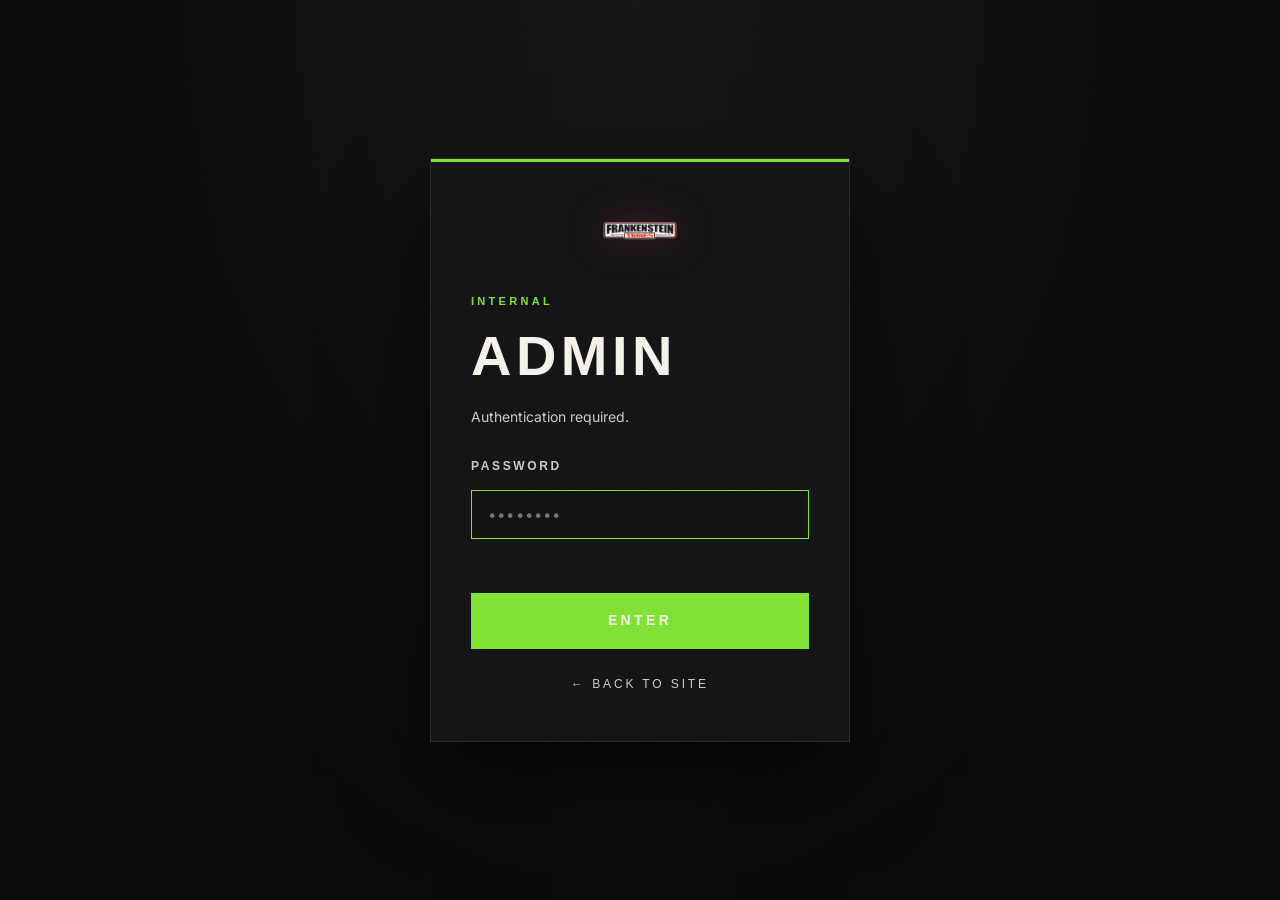
==== commit 0663d2ad: "fix: rename logo.png → logo-new.png repo-wide" ====
--- a/admin.html
+++ b/admin.html
@@ -17,7 +17,7 @@
        ============================================================ -->
   <div class="admin-gate" id="adminGate" aria-hidden="false">
     <form class="admin-gate__card" id="adminGateForm" autocomplete="off">
-      <img src="images/logo.png" alt="Frankenstein Trikes" class="admin-gate__logo" />
+      <img src="images/logo-new.png" alt="Frankenstein Trikes" class="admin-gate__logo" />
       <span class="admin-gate__eyebrow">Internal</span>
       <h1 class="admin-gate__title">ADMIN</h1>
       <p class="admin-gate__sub">Authentication required.</p>
@@ -44,8 +44,7 @@
     <header class="admin-panel__header">
       <div class="admin-panel__brand">
         <a href="index.html" class="admin-panel__logo" aria-label="Frankenstein Trikes — Home">
-          <img src="images/logo.png" alt="" class="admin-panel__logo-img" />
-          <span class="admin-panel__logo-text">Frankenstein <span>Trikes</span></span>
+          <img src="images/logo-new.png" alt="Frankenstein Trikes" class="admin-panel__logo-img" />
         </a>
         <span class="admin-panel__tag">Admin Console</span>
       </div>
--- a/css/styles.css
+++ b/css/styles.css
@@ -1,10 +1,12 @@
+@import url('https://fonts.googleapis.com/css2?family=Anton&family=Inter:wght@300;400;500;600;700&family=JetBrains+Mono:wght@400;500&display=swap');
+
 /* =========================================================
    FRANKENSTEIN TRIKES — GLOBAL STYLES
    Kleos Design Studio · Cold Build · April 2026
    ========================================================= */
-
-/* Fonts */
-@import url('https://fonts.googleapis.com/css2?family=Barlow+Condensed:wght@400;600;700;800;900&display=swap');
+/* Edited against design/CLAUDE.md v1 — 2026-04-17 */
+/* Task 02 — type system — 2026-04-17 */
+/* Task 03 — component overrides — 2026-04-17 */
 
 /* =========================================================
    RESET / BASE
@@ -17,30 +19,194 @@
   padding: 0;
 }
 
+/* =========================================================
+   FRANKENSTEIN TRIKES — DESIGN TOKENS
+   Modern Muscle v1 — drop-in replacement for :root block
+   Edit against design/CLAUDE.md before changing values.
+   ========================================================= */
+
 :root {
-  --bg: #0A0A0A;
-  --surface: #1c1c1c;
-  --text: #F0F0F0;
-  --text-secondary: rgba(255, 255, 255, 0.5);
-  --accent: #B22222;
-  --gold: #D4A84B;
-  --border: rgba(255, 255, 255, 0.08);
+  /* -------- Surfaces (Ink) -------- */
+  --bg:           #0A0A0B;            /* Page background */
+  --surface:      #141416;            /* Panels, cards */
+  --surface-2:    #1E1E22;            /* Hover panels */
+  --border:       #2A2A2F;            /* Hairline rules */
+  --border-soft:  #1A1A1E;            /* Inner dividers */
+
+  /* -------- Foreground (Paper) -------- */
+  --text:           #F4F1EA;          /* Body text, headlines */
+  --text-secondary: #CFCBC1;          /* Paragraphs, muted copy */
+  --text-mute:      #8C8A82;          /* Monospace labels, metadata */
+
+  /* -------- Accent: Monster Green --------
+     One loud color. Use on ONE thing per view.
+     Primary CTAs, active nav state, key numbers. */
+  --accent:      oklch(82% 0.22 135);
+  --accent-dim:  oklch(62% 0.18 135); /* Hover */
+  --accent-deep: oklch(42% 0.14 138); /* Deep green text on paper */
+
+  /* Legacy alias — keep for old references; points to accent.
+     Remove once all .btn--primary etc confirmed restyled. */
+  /* --accent-legacy: #B22222; */
+
+  /* -------- Danger / Urgency --------
+     RESERVED: phone CTAs, stock warnings, form errors.
+     Never decorative. */
+  --danger:      oklch(62% 0.22 28);
+  --danger-deep: oklch(48% 0.20 28);
+
+  /* -------- Layout -------- */
   --max-width: 1440px;
   --gutter: 40px;
   --ease: cubic-bezier(0.22, 1, 0.36, 1);
-}
-
+
+  /* -------- Radii -------- */
+  --r-0: 0px;
+  --r-1: 2px;
+  --r-2: 4px;
+  /* Radii above 4px are forbidden. */
+
+  /* -------- Type families -------- */
+  --font-display: 'Anton', 'Oswald', Impact, 'Helvetica Neue', sans-serif;
+  --font-body:    'Inter', 'Helvetica Neue', Helvetica, Arial, sans-serif;
+  --font-mono:    'JetBrains Mono', ui-monospace, 'SF Mono', Menlo, monospace;
+}
+
+/* =========================================================
+   FRANKENSTEIN TRIKES — TYPOGRAPHY
+   Replaces the Barlow Condensed import + h1-h6 block.
+   ========================================================= */
+
+/* ---------- Base ---------- */
 html {
   background: var(--bg);
   color: var(--text);
-  font-family: 'Helvetica Neue', Helvetica, Arial, sans-serif;
+  font-family: var(--font-body);
   font-weight: 400;
-  line-height: 1.7;
+  line-height: 1.55;
   font-size: 16px;
   -webkit-font-smoothing: antialiased;
   -moz-osx-font-smoothing: grayscale;
   text-rendering: optimizeLegibility;
 }
+
+/* ---------- Display (h1–h6, .headline, kit titles) ---------- */
+h1, h2, h3, h4, h5, h6,
+.headline,
+.kit-card__title,
+.pricing-card__title,
+.gateway__title,
+.stats__value,
+.contact-strip__value,
+.cta-band__title,
+.hero__headline,
+.page-header__title,
+.kit-hero__title,
+.faq-group__heading,
+.dealer-group__heading,
+.marquee__item {
+  font-family: var(--font-display);
+  font-weight: 400;           /* Anton is naturally heavy */
+  text-transform: uppercase;
+  letter-spacing: 0.005em;    /* Anton needs positive tracking */
+  line-height: 0.88;
+  color: var(--text);
+}
+
+/* Size scale — tuned for Anton's metrics */
+h1, .h1             { font-size: clamp(3.5rem, 9vw, 8.5rem); }
+h2, .h2             { font-size: clamp(2.5rem, 5.5vw, 5rem); }
+h3, .h3             { font-size: clamp(1.75rem, 3vw, 3rem); }
+h4, .h4             { font-size: 1.5rem; }
+
+.hero__headline     { font-size: clamp(4rem, 12vw, 11rem); line-height: 0.82; }
+.page-header__title { font-size: clamp(3rem, 8vw, 7.5rem); }
+.kit-hero__title    { font-size: clamp(4rem, 11vw, 9rem); line-height: 0.82; }
+
+/* ---------- Body ---------- */
+p {
+  font-family: var(--font-body);
+  font-size: 16px;
+  line-height: 1.55;
+  color: var(--text);
+  margin-bottom: 1em;
+}
+p:last-child { margin-bottom: 0; }
+
+.lede {
+  font-size: clamp(1.125rem, 1.4vw, 1.375rem);
+  line-height: 1.5;
+  color: var(--text);
+  max-width: 65ch;
+}
+
+.text-secondary { color: var(--text-secondary); }
+
+/* ---------- Monospace: labels, eyebrows, specs ---------- */
+.eyebrow,
+.stats__label,
+.gateway__num,
+.gateway__meta,
+.kit-card__meta,
+.pricing-card__num,
+.pricing-card__meta,
+.contact-strip__label,
+.submodel__years,
+.specs__label,
+.dealer-card__location,
+.dealer-search__icon,
+.dealer-search__count,
+.become-dealer__contact-label,
+.kit-hero__years,
+.pullquote__attr,
+.footer__heading,
+.footer__tag,
+.footer__bottom,
+.filter-chip,
+.pdf-link__tag,
+.hero__meta,
+.mono {
+  font-family: var(--font-mono);
+  font-weight: 400;
+  font-size: 11px;
+  letter-spacing: 0.18em;
+  text-transform: uppercase;
+  color: var(--text-mute);
+}
+
+/* Eyebrow: hairline + accent dash prefix */
+.eyebrow {
+  display: inline-flex;
+  align-items: center;
+  line-height: 1;
+  margin-bottom: 24px;
+  color: var(--accent);   /* eyebrows are the ONE green moment at top of section */
+}
+.eyebrow::before {
+  content: "";
+  display: inline-block;
+  width: 28px;
+  height: 1px;
+  background: var(--accent);
+  margin-right: 12px;
+  flex-shrink: 0;
+}
+
+/* Numbers inside display-type always get tabular mono */
+.num, [data-num] {
+  font-family: var(--font-mono);
+  font-variant-numeric: tabular-nums;
+}
+
+/* ---------- Links ---------- */
+a {
+  color: inherit;
+  text-decoration: none;
+  transition: color 0.25s var(--ease);
+}
+a:hover { color: var(--accent); }
+
+::selection { background: var(--accent); color: var(--bg); }
 
 body {
   background: var(--bg);
@@ -94,39 +260,6 @@
 /* =========================================================
    TYPOGRAPHY
    ========================================================= */
-h1, h2, h3, h4, h5, h6,
-.headline {
-  font-family: 'Barlow Condensed', 'Helvetica Neue', Arial, sans-serif;
-  font-weight: 800;
-  text-transform: uppercase;
-  letter-spacing: -0.05em;
-  line-height: 0.85;
-  color: var(--text);
-}
-
-h1, .h1 {
-  font-size: clamp(3rem, 8vw, 7.5rem);
-}
-
-h2, .h2 {
-  font-size: clamp(2.25rem, 5vw, 4.5rem);
-}
-
-h3, .h3 {
-  font-size: clamp(1.75rem, 3vw, 2.75rem);
-}
-
-h4, .h4 {
-  font-size: 1.5rem;
-}
-
-p {
-  margin-bottom: 1em;
-}
-
-p:last-child {
-  margin-bottom: 0;
-}
 
 .lede {
   font-size: clamp(1.125rem, 1.4vw, 1.375rem);
@@ -140,7 +273,6 @@
 }
 
 .eyebrow {
-  font-family: 'Helvetica Neue', Helvetica, Arial, sans-serif;
   font-size: 12px;
   text-transform: uppercase;
   letter-spacing: 0.25em;
@@ -209,7 +341,6 @@
   justify-content: center;
   gap: 12px;
   padding: 20px 32px;
-  font-family: 'Barlow Condensed', sans-serif;
   font-weight: 700;
   font-size: 15px;
   text-transform: uppercase;
@@ -519,6 +650,13 @@
     #0A0A0A;
 }
 
+.hero__media--image {
+  background:
+    linear-gradient(180deg, rgba(10,10,10,0.45) 0%, rgba(10,10,10,0.75) 55%, rgba(10,10,10,1) 100%),
+    url('../images/red-flames.jpg') center/cover no-repeat,
+    #0A0A0A;
+}
+
 .hero__media::before {
   content: "";
   position: absolute;
@@ -553,7 +691,6 @@
   position: absolute;
   bottom: 32px;
   right: var(--gutter);
-  font-family: 'Barlow Condensed', sans-serif;
   font-size: 12px;
   letter-spacing: 0.3em;
   text-transform: uppercase;
@@ -621,6 +758,15 @@
   color: var(--text-secondary);
 }
 
+.two-col__media--filled::after { content: none; }
+
+.two-col__media-img {
+  width: 100%;
+  height: 100%;
+  object-fit: cover;
+  display: block;
+}
+
 /* =========================================================
    STATS BAR
    ========================================================= */
@@ -639,7 +785,6 @@
 .stats__item:last-child { border-right: 0; }
 
 .stats__value {
-  font-family: 'Barlow Condensed', sans-serif;
   font-weight: 800;
   font-size: clamp(2rem, 4vw, 3.25rem);
   text-transform: uppercase;
@@ -691,14 +836,12 @@
 }
 
 .gateway__num {
-  font-family: 'Barlow Condensed', sans-serif;
   font-size: 14px;
   letter-spacing: 0.2em;
   color: var(--text-secondary);
 }
 
 .gateway__title {
-  font-family: 'Barlow Condensed', sans-serif;
   font-weight: 800;
   font-size: clamp(2rem, 5vw, 4rem);
   text-transform: uppercase;
@@ -731,7 +874,6 @@
 }
 
 .pullquote__text {
-  font-family: 'Barlow Condensed', sans-serif;
   font-weight: 700;
   font-size: clamp(2rem, 4vw, 3.5rem);
   line-height: 1.05;
@@ -757,6 +899,21 @@
   background: var(--bg);
 }
 
+.cta-band--image {
+  position: relative;
+  isolation: isolate;
+  overflow: hidden;
+}
+
+.cta-band--image .cta-band__media {
+  position: absolute;
+  inset: 0;
+  z-index: -1;
+  background:
+    linear-gradient(180deg, rgba(10,10,10,0.85) 0%, rgba(10,10,10,0.7) 60%, rgba(10,10,10,0.9) 100%),
+    url('../images/orange-flames.jpg') center/cover no-repeat;
+}
+
 .cta-band__title {
   font-size: clamp(3rem, 8vw, 6.5rem);
   margin-bottom: 40px;
@@ -789,12 +946,22 @@
 }
 
 .contact-strip__value {
-  font-family: 'Barlow Condensed', sans-serif;
   font-weight: 700;
   font-size: clamp(1.25rem, 2vw, 1.75rem);
   text-transform: uppercase;
   letter-spacing: -0.02em;
   line-height: 1.1;
+}
+
+.contact-strip__value a svg {
+  width: 24px;
+  height: 24px;
+  display: block;
+  color: var(--text);
+}
+
+.contact-strip__value a:hover svg {
+  color: var(--accent);
 }
 
 @media (max-width: 900px) {
@@ -831,7 +998,6 @@
 }
 
 .marquee__item {
-  font-family: 'Barlow Condensed', sans-serif;
   font-weight: 800;
   font-size: clamp(2rem, 4vw, 3rem);
   text-transform: uppercase;
@@ -908,7 +1074,6 @@
 }
 
 .footer__heading {
-  font-family: 'Barlow Condensed', sans-serif;
   font-weight: 700;
   font-size: 14px;
   text-transform: uppercase;
@@ -958,6 +1123,13 @@
   background: var(--accent);
   border-color: var(--accent);
   color: var(--text);
+}
+
+.footer__social a svg,
+.info-block__social a svg {
+  width: 20px;
+  height: 20px;
+  display: block;
 }
 
 .footer__bottom {
@@ -1021,7 +1193,6 @@
   padding: 12px 20px;
   background: var(--surface);
   border: 1px solid var(--border);
-  font-family: 'Barlow Condensed', sans-serif;
   font-weight: 600;
   font-size: 13px;
   text-transform: uppercase;
@@ -1107,7 +1278,6 @@
 }
 
 .kit-card__meta {
-  font-family: 'Barlow Condensed', sans-serif;
   font-size: 11px;
   text-transform: uppercase;
   letter-spacing: 0.25em;
@@ -1115,7 +1285,6 @@
 }
 
 .kit-card__title {
-  font-family: 'Barlow Condensed', sans-serif;
   font-weight: 800;
   font-size: 1.75rem;
   text-transform: uppercase;
@@ -1248,7 +1417,6 @@
 }
 
 .kit-hero__years {
-  font-family: 'Barlow Condensed', sans-serif;
   font-size: 14px;
   text-transform: uppercase;
   letter-spacing: 0.25em;
@@ -1733,7 +1901,6 @@
 
 .dealer-search__icon {
   flex-shrink: 0;
-  font-family: 'Barlow Condensed', sans-serif;
   font-size: 12px;
   letter-spacing: 0.3em;
   text-transform: uppercase;
@@ -1757,7 +1924,6 @@
 }
 
 .dealer-search__count {
-  font-family: 'Barlow Condensed', sans-serif;
   font-size: 12px;
   letter-spacing: 0.25em;
   text-transform: uppercase;
@@ -1776,7 +1942,6 @@
   align-items: baseline;
   justify-content: space-between;
   gap: 24px;
-  font-family: 'Barlow Condensed', sans-serif;
   font-weight: 800;
   font-size: clamp(1.5rem, 2.5vw, 2rem);
   text-transform: uppercase;
@@ -1917,7 +2082,6 @@
 }
 
 .pricing-card__num {
-  font-family: 'Barlow Condensed', sans-serif;
   font-size: 12px;
   letter-spacing: 0.3em;
   text-transform: uppercase;
@@ -1925,7 +2089,6 @@
 }
 
 .pricing-card__title {
-  font-family: 'Barlow Condensed', sans-serif;
   font-weight: 800;
   font-size: clamp(1.5rem, 2.2vw, 2rem);
   text-transform: uppercase;
@@ -1942,7 +2105,6 @@
 }
 
 .pricing-card__meta {
-  font-family: 'Barlow Condensed', sans-serif;
   font-size: 11px;
   letter-spacing: 0.28em;
   text-transform: uppercase;
@@ -2060,7 +2222,6 @@
 }
 
 .become-dealer__contact-label {
-  font-family: 'Barlow Condensed', sans-serif;
   font-size: 11px;
   letter-spacing: 0.3em;
   text-transform: uppercase;
@@ -2169,7 +2330,6 @@
 }
 
 .pdf-link__tag {
-  font-family: 'Barlow Condensed', sans-serif;
   font-size: 11px;
   letter-spacing: 0.3em;
   text-transform: uppercase;
@@ -3648,3 +3808,275 @@
   filter: drop-shadow(0 0 16px rgba(178, 34, 34, 0.3));
 }
 
+/* =========================================================
+   FRANKENSTEIN TRIKES — NEW + OVERRIDDEN COMPONENTS
+   Append AFTER tokens.css + type.css. Overrides and adds to
+   the existing styles.css classes.
+   ========================================================= */
+
+/* ---------- Buttons (overrides existing) ---------- */
+.btn {
+  display: inline-flex;
+  align-items: center;
+  justify-content: center;
+  gap: 10px;
+  padding: 16px 24px;
+  font-family: var(--font-body);
+  font-weight: 600;
+  font-size: 13px;
+  text-transform: uppercase;
+  letter-spacing: 0.08em;
+  line-height: 1;
+  border: 1px solid transparent;
+  color: var(--text);
+  background: transparent;
+  border-radius: 0;
+  transition: background 0.15s var(--ease), color 0.15s var(--ease), border-color 0.15s var(--ease), transform 0.1s var(--ease);
+  cursor: pointer;
+  text-decoration: none;
+}
+.btn:active { transform: translateY(1px); }
+.btn::after { content: "→"; font-family: var(--font-mono); font-weight: 400; }
+
+.btn--primary {
+  background: var(--accent);
+  color: var(--bg);
+  border-color: var(--accent);
+}
+.btn--primary:hover { background: var(--accent-dim); color: var(--bg); border-color: var(--accent-dim); }
+
+.btn--ghost {
+  background: transparent;
+  color: var(--text);
+  border-color: var(--text-mute);
+}
+.btn--ghost:hover { border-color: var(--text); color: var(--text); background: transparent; }
+
+.btn--dark {
+  background: var(--bg);
+  color: var(--text);
+  border-color: var(--border);
+}
+.btn--dark:hover { background: var(--surface-2); border-color: var(--text-mute); }
+
+/* Red is ONLY for urgency / phone CTAs */
+.btn--danger {
+  background: var(--danger);
+  color: var(--text);
+  border-color: var(--danger);
+}
+.btn--danger:hover { background: var(--danger-deep); border-color: var(--danger-deep); }
+
+/* ---------- Hairline section rules (replaces borders) ---------- */
+.section { border-bottom: 1px solid var(--border); }
+
+/* ---------- Corner ticks (new decorative) ---------- */
+.ticked { position: relative; }
+.ticked::before, .ticked::after,
+.ticked > .tick-b::before, .ticked > .tick-b::after {
+  content: ""; position: absolute; width: 10px; height: 10px;
+  border-color: var(--accent); border-style: solid; border-width: 0;
+  pointer-events: none;
+}
+.ticked::before { top: -1px; left: -1px; border-top-width: 1px; border-left-width: 1px; }
+.ticked::after  { top: -1px; right: -1px; border-top-width: 1px; border-right-width: 1px; }
+.ticked > .tick-b { position: absolute; inset: 0; pointer-events: none; }
+.ticked > .tick-b::before { bottom: -1px; left: -1px; border-bottom-width: 1px; border-left-width: 1px; }
+.ticked > .tick-b::after  { bottom: -1px; right: -1px; border-bottom-width: 1px; border-right-width: 1px; }
+
+/* ---------- Placeholder image treatment ---------- */
+.ph {
+  position: relative;
+  background:
+    repeating-linear-gradient(135deg, #1a1a1d 0 12px, #141418 12px 24px);
+  border: 1px solid var(--border);
+  display: flex;
+  align-items: flex-end;
+  justify-content: space-between;
+  padding: 16px 18px;
+  color: var(--text-mute);
+  font-family: var(--font-mono);
+  font-size: 10px;
+  letter-spacing: 0.15em;
+  text-transform: uppercase;
+  overflow: hidden;
+  min-height: 200px;
+}
+.ph::before {
+  content: "";
+  position: absolute;
+  inset: 12px;
+  border: 1px dashed rgba(255,255,255,0.08);
+}
+.ph .ph-tag { position: relative; }
+
+/* ---------- Stats strip (overrides) ---------- */
+.stats__value { font-family: var(--font-display); font-weight: 400; letter-spacing: 0.005em; }
+.stats__value .unit { color: var(--accent); }
+
+/* ---------- Pull quote (overrides) ---------- */
+.pullquote__text {
+  font-family: var(--font-display);
+  font-weight: 400;
+  letter-spacing: 0.005em;
+  text-transform: uppercase;
+  line-height: 1.02;
+  max-width: 22ch;
+}
+.pullquote {
+  border-left: 3px solid var(--accent);
+  padding-left: clamp(24px, 4vw, 64px);
+}
+
+/* ---------- Kit card (overrides) ---------- */
+.kit-card { background: var(--surface); border: 1px solid var(--border); border-radius: 0; }
+.kit-card:hover { border-color: var(--accent); transform: translateY(-2px); }
+.kit-card__title { color: var(--text); }
+.kit-card__title:hover { color: var(--text); }
+.kit-card__meta { color: var(--accent); }
+
+/* ---------- Gateway (overrides) ---------- */
+.gateway__num { color: var(--accent); }
+.gateway__item:hover .gateway__title { color: var(--accent); }
+
+/* ---------- Film grain — keep but soften ---------- */
+body::after { opacity: 0.03; }
+
+/* ---------- Marquee accent dot ---------- */
+.marquee__item::after { content: "◆"; color: var(--accent); }
+
+/* =========================================================
+   NEW COMPONENT — KIT FINDER
+   Year → Make → Model → matching kit.
+   Mount point: <div class="kit-finder" data-kit-finder></div>
+   See design/TASKS.md Task 04 for the JS module.
+   ========================================================= */
+
+.kit-finder {
+  position: relative;
+  background: var(--surface);
+  border: 1px solid var(--border);
+  padding: 32px;
+}
+
+.kit-finder__head {
+  display: flex;
+  justify-content: space-between;
+  align-items: baseline;
+  margin-bottom: 24px;
+  gap: 16px;
+  flex-wrap: wrap;
+}
+
+.kit-finder__title {
+  font-family: var(--font-display);
+  font-size: clamp(1.75rem, 3vw, 2.75rem);
+  text-transform: uppercase;
+  line-height: 0.9;
+  letter-spacing: 0.005em;
+}
+
+.kit-finder__row {
+  display: flex;
+  gap: 8px;
+  align-items: flex-end;
+  flex-wrap: wrap;
+}
+
+.kit-finder__field {
+  flex: 1 1 180px;
+  display: flex;
+  flex-direction: column;
+  gap: 8px;
+}
+
+.kit-finder__field label {
+  font-family: var(--font-mono);
+  font-size: 10px;
+  letter-spacing: 0.18em;
+  text-transform: uppercase;
+  color: var(--text-mute);
+}
+
+.kit-finder__field select {
+  appearance: none;
+  background: var(--bg);
+  border: 1px solid var(--border);
+  color: var(--text);
+  padding: 14px 16px;
+  font-family: var(--font-body);
+  font-size: 14px;
+  border-radius: 0;
+  cursor: pointer;
+  transition: border-color 0.15s var(--ease);
+}
+.kit-finder__field select:hover { border-color: var(--text-mute); }
+.kit-finder__field select:focus { outline: 0; border-color: var(--accent); }
+.kit-finder__field select:disabled { opacity: 0.4; cursor: not-allowed; }
+
+.kit-finder__result {
+  margin-top: 28px;
+  border-top: 1px solid var(--border);
+  padding-top: 28px;
+  display: grid;
+  grid-template-columns: 1.2fr 1fr;
+  gap: 24px;
+}
+@media (max-width: 900px) {
+  .kit-finder__result { grid-template-columns: 1fr; }
+}
+
+.kit-finder__result[hidden] { display: none; }
+
+/* =========================================================
+   NEW UTILITY CLASSES
+   ========================================================= */
+
+.mono { font-family: var(--font-mono); }
+.display { font-family: var(--font-display); font-weight: 400; letter-spacing: 0.005em; text-transform: uppercase; line-height: 0.88; }
+
+/* Badge — metadata pill */
+.badge {
+  display: inline-flex;
+  align-items: center;
+  gap: 8px;
+  padding: 6px 10px;
+  font-family: var(--font-mono);
+  font-size: 10px;
+  letter-spacing: 0.18em;
+  text-transform: uppercase;
+  border: 1px solid var(--border);
+  color: var(--text-secondary);
+  background: var(--surface);
+}
+.badge--accent {
+  color: var(--accent);
+  border-color: color-mix(in oklab, var(--accent) 40%, transparent);
+}
+.badge--accent .badge__dot,
+.badge .badge__dot {
+  width: 6px;
+  height: 6px;
+  background: var(--accent);
+  display: inline-block;
+}
+.badge--danger {
+  color: var(--danger);
+  border-color: color-mix(in oklab, var(--danger) 50%, transparent);
+}
+
+/* Utility bar / announcement strip above nav */
+.util-bar {
+  background: var(--bg);
+  border-bottom: 1px solid var(--border-soft);
+  padding: 10px var(--gutter);
+  display: flex;
+  justify-content: space-between;
+  align-items: center;
+  font-family: var(--font-mono);
+  font-size: 10px;
+  letter-spacing: 0.18em;
+  text-transform: uppercase;
+  color: var(--text-mute);
+}
+.util-bar a { color: var(--accent); }
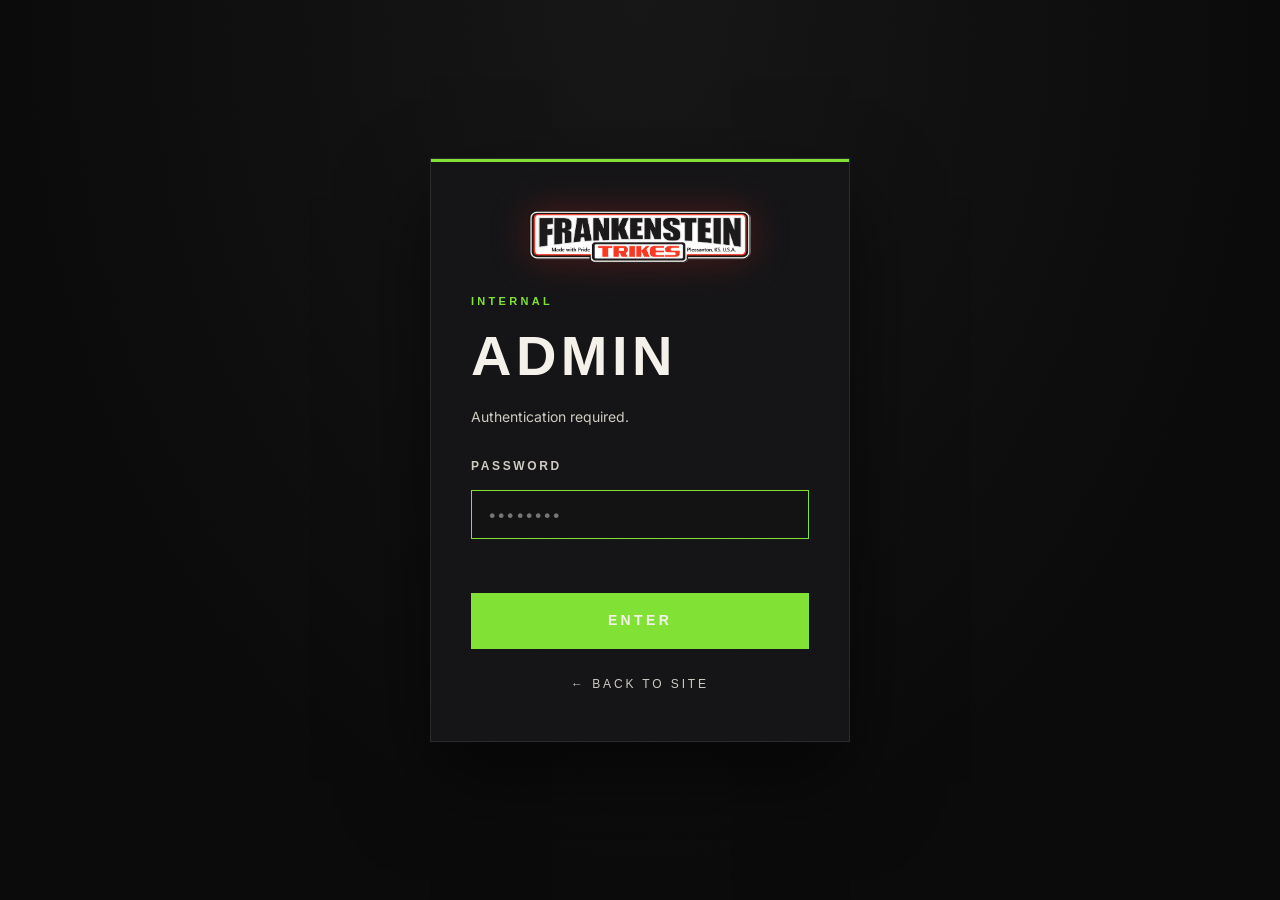
==== commit 057971ce: "fix: swap logo-new.png → logo-crop.png (cropped artwork)" ====
--- a/admin.html
+++ b/admin.html
@@ -17,7 +17,7 @@
        ============================================================ -->
   <div class="admin-gate" id="adminGate" aria-hidden="false">
     <form class="admin-gate__card" id="adminGateForm" autocomplete="off">
-      <img src="images/logo-new.png" alt="Frankenstein Trikes" class="admin-gate__logo" />
+      <img src="images/logo-crop.png" alt="Frankenstein Trikes" class="admin-gate__logo" />
       <span class="admin-gate__eyebrow">Internal</span>
       <h1 class="admin-gate__title">ADMIN</h1>
       <p class="admin-gate__sub">Authentication required.</p>
@@ -44,7 +44,7 @@
     <header class="admin-panel__header">
       <div class="admin-panel__brand">
         <a href="index.html" class="admin-panel__logo" aria-label="Frankenstein Trikes — Home">
-          <img src="images/logo-new.png" alt="Frankenstein Trikes" class="admin-panel__logo-img" />
+          <img src="images/logo-crop.png" alt="Frankenstein Trikes" class="admin-panel__logo-img" />
         </a>
         <span class="admin-panel__tag">Admin Console</span>
       </div>
--- a/css/styles.css
+++ b/css/styles.css
@@ -7,6 +7,10 @@
 /* Edited against design/CLAUDE.md v1 — 2026-04-17 */
 /* Task 02 — type system — 2026-04-17 */
 /* Task 03 — component overrides — 2026-04-17 */
+/* Task 04 — retire gold — 2026-04-17 */
+/* Logo sizing — 2026-04-17 */
+/* Logo sizing v2 — transform scale approach — 2026-04-17 */
+/* Old School DNA doc — 2026-04-17 */
 
 /* =========================================================
    RESET / BASE
@@ -428,7 +432,7 @@
   display: flex;
   align-items: center;
   justify-content: space-between;
-  height: 80px;
+  height: 112px;
   padding: 0 var(--gutter);
   max-width: var(--max-width);
   margin: 0 auto;
@@ -445,9 +449,8 @@
 
 .nav__logo {
   display: block;
-  height: 52px;
+  height: 96px;
   width: auto;
-  max-width: 100%;
   flex-shrink: 0;
 }
 
@@ -468,10 +471,11 @@
 /* On mobile (where the hamburger takes over) show the logo alone. */
 @media (max-width: 1024px) {
   .nav__brand-text { display: none; }
+  .nav__logo { height: 72px; }
 }
 
 @media (max-width: 560px) {
-  .nav__logo { height: 44px; }
+  .nav__logo { height: 56px; }
 }
 
 .nav__menu {
@@ -650,11 +654,12 @@
     #0A0A0A;
 }
 
+/* TODO: replace with images/hero.jpg when hero photo is delivered */
 .hero__media--image {
   background:
-    linear-gradient(180deg, rgba(10,10,10,0.45) 0%, rgba(10,10,10,0.75) 55%, rgba(10,10,10,1) 100%),
+    linear-gradient(90deg, rgba(10,10,11,0.85) 0%, rgba(10,10,11,0.35) 55%, rgba(10,10,11,0) 100%),
     url('../images/red-flames.jpg') center/cover no-repeat,
-    #0A0A0A;
+    #0A0A0B;
 }
 
 .hero__media::before {
@@ -670,7 +675,7 @@
   position: relative;
   z-index: 2;
   padding-bottom: clamp(80px, 10vw, 140px);
-  padding-top: 120px;
+  padding-top: 80px;
 }
 
 .hero__headline {
@@ -1044,12 +1049,12 @@
   display: flex;
   align-items: center;
   gap: 14px;
-  margin-bottom: 16px;
+  margin-bottom: 24px;
 }
 
 .footer__logo {
   display: block;
-  height: 48px;
+  height: 128px;
   width: auto;
   flex-shrink: 0;
 }
@@ -1167,7 +1172,6 @@
 }
 
 .accent { color: var(--accent); }
-.gold { color: var(--gold); }
 
 .divider {
   height: 1px;
@@ -1420,7 +1424,7 @@
   font-size: 14px;
   text-transform: uppercase;
   letter-spacing: 0.25em;
-  color: var(--gold);
+  color: var(--accent-deep);
   margin-bottom: 16px;
 }
 
@@ -1479,7 +1483,7 @@
 .submodel__years {
   font-size: 12px;
   letter-spacing: 0.25em;
-  color: var(--gold);
+  color: var(--accent-deep);
   margin-right: 16px;
 }
 
@@ -2451,9 +2455,9 @@
   font-size: 12px;
   text-transform: uppercase;
   letter-spacing: 0.3em;
-  color: var(--gold);
+  color: var(--accent-deep);
   padding: 8px 14px;
-  border: 1px solid rgba(212, 168, 75, 0.4);
+  border: 1px solid color-mix(in oklab, var(--accent-deep) 40%, transparent);
   margin-bottom: 24px;
 }
 
@@ -2635,7 +2639,7 @@
   font-size: 12px;
   text-transform: uppercase;
   letter-spacing: 0.25em;
-  color: var(--gold);
+  color: var(--text-mute);
   min-height: 1em;
 }
 
@@ -3683,72 +3687,11 @@
    LOGO — Brand identity treatments
    ========================================================= */
 
-/* ---------- Hero logo (homepage) ---------- */
-.hero__logo-wrap {
-  position: relative;
-  display: flex;
-  justify-content: center;
-  margin: 0 auto 40px;
-  padding: 16px 0;
-  width: fit-content;
-  max-width: 100%;
-}
-
-.hero__logo-wrap::before {
-  content: "";
-  position: absolute;
-  inset: -40% -20%;
-  background: radial-gradient(
-    ellipse at center,
-    rgba(178, 34, 34, 0.55) 0%,
-    rgba(178, 34, 34, 0.18) 35%,
-    rgba(178, 34, 34, 0) 70%
-  );
-  filter: blur(8px);
-  z-index: 0;
-  pointer-events: none;
-}
-
-.hero__logo {
-  position: relative;
-  z-index: 1;
-  display: block;
-  height: clamp(70px, 11vw, 130px);
-  width: auto;
-  max-width: 100%;
-  filter: drop-shadow(0 0 24px rgba(178, 34, 34, 0.45))
-          drop-shadow(0 8px 28px rgba(0, 0, 0, 0.55));
-}
-
-/* Fade-in-down on load — completes before headline word reveal */
-.js-ready .hero__logo-wrap {
-  opacity: 0;
-  transform: translateY(-32px);
-  animation: heroLogoIn 0.75s var(--ease) 120ms forwards;
-}
-
-@keyframes heroLogoIn {
-  0%   { opacity: 0; transform: translateY(-32px); }
-  60%  { opacity: 1; }
-  100% { opacity: 1; transform: translateY(0); }
-}
-
-/* No-JS / reduced motion fallback */
-html:not(.js-ready) .hero__logo-wrap {
-  opacity: 1;
-  transform: none;
-  animation: none;
-}
-
-@media (prefers-reduced-motion: reduce) {
-  .js-ready .hero__logo-wrap {
-    animation: none;
-    opacity: 1;
-    transform: none;
-  }
-}
-
 /* ---------- Footer logo lockup (compact tweaks per breakpoint) ---------- */
+@media (max-width: 900px) {
+  .footer__logo { height: 96px; }
+}
+
 @media (max-width: 560px) {
   .footer__logo { height: 40px; }
   .footer__brand { gap: 12px; }
@@ -4080,3 +4023,31 @@
   color: var(--text-mute);
 }
 .util-bar a { color: var(--accent); }
+
+/* Clickable document thumbnail */
+.doc-thumb {
+  display: inline-block;
+  position: relative;
+  max-width: 420px;
+  width: 100%;
+  background: var(--surface);
+  border: 1px solid var(--border);
+  padding: 20px;
+  cursor: zoom-in;
+  transition: border-color 0.2s var(--ease), transform 0.2s var(--ease);
+}
+.doc-thumb:hover { border-color: var(--accent); transform: translateY(-2px); }
+.doc-thumb img { width: 100%; height: auto; display: block; }
+.doc-thumb__label {
+  margin-top: 14px;
+  display: flex;
+  justify-content: space-between;
+  align-items: center;
+  font-family: var(--font-mono);
+  font-size: 11px;
+  letter-spacing: 0.18em;
+  text-transform: uppercase;
+  color: var(--text-mute);
+}
+.doc-thumb:hover .doc-thumb__label { color: var(--accent); }
+.doc-thumb__icon { font-size: 14px; }
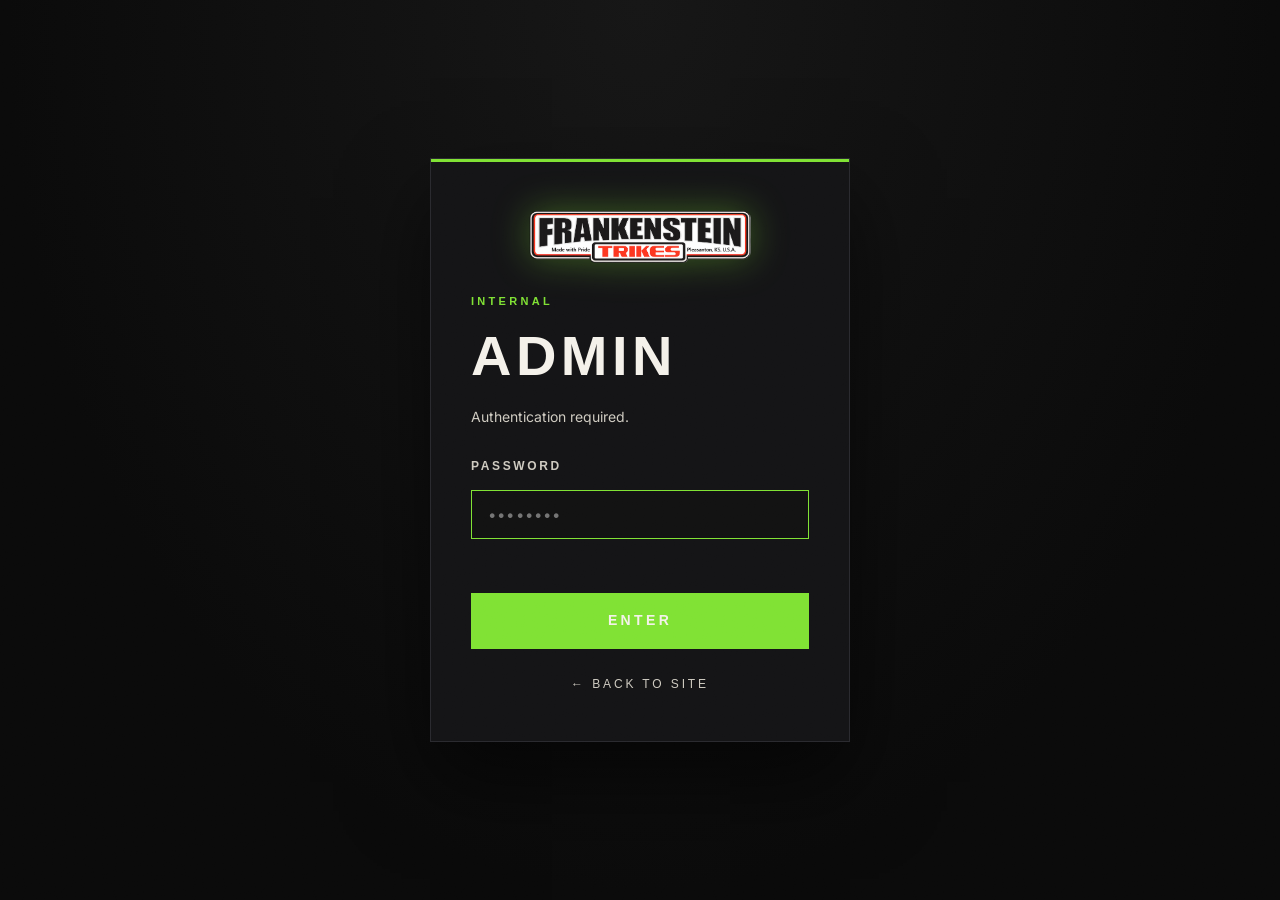
==== commit a1cc21cd: "fix: gallery v2 fixes didn't land — nginx Cache-Control: immutable + 30d expires served stale CSS; a" ====
--- a/admin.html
+++ b/admin.html
@@ -8,7 +8,7 @@
   <meta name="robots" content="noindex, nofollow" />
   <link rel="preconnect" href="https://fonts.googleapis.com" />
   <link rel="preconnect" href="https://fonts.gstatic.com" crossorigin />
-  <link rel="stylesheet" href="css/styles.css" />
+  <link rel="stylesheet" href="css/styles.css?v=2" />
 </head>
 <body class="admin-body">
 
--- a/css/styles.css
+++ b/css/styles.css
@@ -432,7 +432,7 @@
   display: flex;
   align-items: center;
   justify-content: space-between;
-  height: 112px;
+  height: 88px;
   padding: 0 var(--gutter);
   max-width: var(--max-width);
   margin: 0 auto;
@@ -449,7 +449,7 @@
 
 .nav__logo {
   display: block;
-  height: 96px;
+  height: 68px;
   width: auto;
   flex-shrink: 0;
 }
@@ -471,11 +471,11 @@
 /* On mobile (where the hamburger takes over) show the logo alone. */
 @media (max-width: 1024px) {
   .nav__brand-text { display: none; }
-  .nav__logo { height: 72px; }
+  .nav__logo { height: 56px; }
 }
 
 @media (max-width: 560px) {
-  .nav__logo { height: 56px; }
+  .nav__logo { height: 44px; }
 }
 
 .nav__menu {
@@ -510,12 +510,14 @@
 }
 
 .nav__caret {
-  font-size: 10px;
+  font-size: 9px;
+  line-height: 1;
+  transform: translateY(-1px);
   transition: transform 0.25s var(--ease);
 }
 
 .nav__item.is-open .nav__caret {
-  transform: rotate(180deg);
+  transform: translateY(-1px) rotate(180deg);
 }
 
 /* Dropdowns */
@@ -657,7 +659,8 @@
 /* TODO: replace with images/hero.jpg when hero photo is delivered */
 .hero__media--image {
   background:
-    linear-gradient(90deg, rgba(10,10,11,0.85) 0%, rgba(10,10,11,0.35) 55%, rgba(10,10,11,0) 100%),
+    linear-gradient(180deg, rgba(10,10,11,0.55) 0%, rgba(10,10,11,0.75) 60%, rgba(10,10,11,1) 100%),
+    linear-gradient(90deg, rgba(10,10,11,0.6) 0%, rgba(10,10,11,0) 60%),
     url('../images/red-flames.jpg') center/cover no-repeat,
     #0A0A0B;
 }
@@ -1054,7 +1057,7 @@
 
 .footer__logo {
   display: block;
-  height: 128px;
+  height: 112px;
   width: auto;
   flex-shrink: 0;
 }
@@ -1191,6 +1194,28 @@
   margin-bottom: clamp(40px, 5vw, 64px);
 }
 
+@media (max-width: 900px) {
+  .filter-bar {
+    flex-wrap: nowrap !important;
+    overflow-x: auto;
+    overflow-y: hidden;
+    padding-bottom: 24px;
+    margin-bottom: 32px;
+    scrollbar-width: none;
+    -webkit-overflow-scrolling: touch;
+    mask-image: linear-gradient(90deg, transparent 0, #000 24px, #000 calc(100% - 24px), transparent 100%);
+    -webkit-mask-image: linear-gradient(90deg, transparent 0, #000 24px, #000 calc(100% - 24px), transparent 100%);
+  }
+  .filter-bar::-webkit-scrollbar {
+    display: none;
+  }
+  .filter-chip {
+    flex-shrink: 0;
+    padding: 10px 16px;
+    font-size: 12px;
+  }
+}
+
 .filter-chip {
   display: inline-flex;
   align-items: center;
@@ -1209,13 +1234,13 @@
 
 .filter-chip:hover {
   color: var(--accent);
-  border-color: rgba(178, 34, 34, 0.5);
+  border-color: var(--accent-dim);
 }
 
 .filter-chip.is-active {
   border-color: var(--accent);
   color: var(--accent);
-  background: rgba(178, 34, 34, 0.08);
+  background: color-mix(in oklch, var(--accent) 10%, transparent);
 }
 
 /* =========================================================
@@ -1605,6 +1630,7 @@
   -webkit-column-break-inside: avoid;
   page-break-inside: avoid;
   border-radius: 0;
+  transition: transform 0.4s var(--ease);
 }
 
 @media (max-width: 1024px) {
@@ -1619,36 +1645,70 @@
   transition: transform 0.6s var(--ease);
 }
 
+.gallery-card:hover {
+  transform: translateY(-2px);
+}
+
 .gallery-card:hover img {
   transform: scale(1.04);
 }
 
+.gallery-card__tag {
+  position: absolute;
+  top: 10px;
+  right: 10px;
+  z-index: 2;
+  font-family: var(--font-mono);
+  font-size: 10px;
+  font-weight: 500;
+  letter-spacing: 0.22em;
+  text-transform: uppercase;
+  color: var(--bg);
+  background: var(--accent);
+  padding: 5px 8px;
+  line-height: 1;
+  pointer-events: none;
+}
+
 .gallery-card__caption {
   position: absolute;
-  inset: 0;
-  display: flex;
-  align-items: flex-end;
-  padding: 24px;
-  font-family: 'Barlow Condensed', sans-serif;
-  font-weight: 700;
-  font-size: 1.125rem;
-  text-transform: uppercase;
-  letter-spacing: 0.02em;
-  line-height: 1.15;
-  color: #fff;
-  background: linear-gradient(180deg, rgba(0,0,0,0) 40%, rgba(0,0,0,0.85) 100%);
+  left: 0;
+  right: 0;
+  bottom: 0;
+  z-index: 2;
+  padding: 14px 16px;
+  font-family: var(--font-body);
+  font-weight: 500;
+  font-size: 13px;
+  line-height: 1.3;
+  letter-spacing: 0.01em;
+  color: var(--text);
+  background: rgba(10, 10, 11, 0.88);
+  backdrop-filter: blur(6px);
+  -webkit-backdrop-filter: blur(6px);
   opacity: 0;
-  transition: opacity 0.3s var(--ease);
+  transform: translateY(8px);
+  transition: opacity 0.3s var(--ease), transform 0.3s var(--ease);
   pointer-events: none;
 }
 
 .gallery-card:hover .gallery-card__caption,
 .gallery-card:focus-within .gallery-card__caption {
   opacity: 1;
+  transform: translateY(0);
+}
+
+/* Keyboard focus ring — accent green outline */
+.gallery-card:focus-visible {
+  outline: 2px solid var(--accent);
+  outline-offset: 2px;
 }
 
 @media (hover: none) {
-  .gallery-card__caption { opacity: 1; }
+  .gallery-card__caption {
+    opacity: 1;
+    transform: none;
+  }
 }
 
 /* =========================================================
@@ -1662,7 +1722,7 @@
   display: none;
   align-items: center;
   justify-content: center;
-  padding: 80px 64px;
+  padding: 40px;
 }
 
 .lightbox.is-open {
@@ -1671,7 +1731,8 @@
 
 .lightbox__figure {
   position: relative;
-  max-width: 100%;
+  width: 100%;
+  max-width: 1400px;
   max-height: 100%;
   display: flex;
   flex-direction: column;
@@ -1682,7 +1743,7 @@
 
 .lightbox__img {
   max-width: 100%;
-  max-height: calc(100vh - 200px);
+  max-height: calc(100vh - 160px);
   width: auto;
   height: auto;
   object-fit: contain;
@@ -1690,15 +1751,60 @@
   border-radius: 0;
 }
 
+.lightbox__meta {
+  display: grid;
+  grid-template-columns: auto 1fr auto;
+  align-items: center;
+  gap: 24px;
+  width: 100%;
+  max-width: 80ch;
+  padding: 16px 20px;
+  border: 1px solid var(--border);
+  background: rgba(10, 10, 11, 0.6);
+  backdrop-filter: blur(8px);
+  -webkit-backdrop-filter: blur(8px);
+}
+
+.lightbox__tag {
+  font-family: var(--font-mono);
+  font-size: 10px;
+  letter-spacing: 0.22em;
+  text-transform: uppercase;
+  color: var(--accent);
+  line-height: 1;
+  white-space: nowrap;
+}
+
 .lightbox__caption {
-  font-family: 'Barlow Condensed', sans-serif;
-  font-weight: 600;
+  font-family: var(--font-body);
+  font-weight: 500;
   font-size: 14px;
-  text-transform: uppercase;
-  letter-spacing: 0.2em;
-  color: var(--text);
-  text-align: center;
+  text-transform: none;
+  letter-spacing: 0;
+  color: var(--text);
+  text-align: left;
+  line-height: 1.4;
   max-width: 60ch;
+  margin: 0;
+}
+
+.lightbox__counter {
+  font-family: var(--font-mono);
+  font-size: 11px;
+  letter-spacing: 0.22em;
+  text-transform: uppercase;
+  color: var(--text-mute);
+  line-height: 1;
+  white-space: nowrap;
+}
+
+@media (max-width: 640px) {
+  .lightbox__meta {
+    grid-template-columns: 1fr;
+    gap: 8px;
+    padding: 12px 16px;
+  }
+  .lightbox__tag, .lightbox__counter { justify-self: start; }
 }
 
 .lightbox__close {
@@ -1792,7 +1898,7 @@
 }
 
 .faq-item.is-open {
-  border-color: rgba(178, 34, 34, 0.4);
+  border-color: color-mix(in oklch, var(--accent) 40%, transparent);
 }
 
 .faq-item__head {
@@ -2282,7 +2388,7 @@
 }
 
 .tip-list > li:hover {
-  border-color: rgba(178, 34, 34, 0.4);
+  border-color: color-mix(in oklch, var(--accent) 40%, transparent);
 }
 
 .tip-list > li::before {
@@ -2330,7 +2436,7 @@
 .pdf-link:hover {
   border-color: var(--accent);
   color: var(--text);
-  background: rgba(178, 34, 34, 0.04);
+  background: color-mix(in oklch, var(--accent) 4%, transparent);
 }
 
 .pdf-link__tag {
@@ -2339,7 +2445,7 @@
   text-transform: uppercase;
   color: var(--accent);
   padding: 6px 12px;
-  border: 1px solid rgba(178, 34, 34, 0.5);
+  border: 1px solid color-mix(in oklch, var(--accent) 50%, transparent);
   line-height: 1;
 }
 
@@ -3178,7 +3284,7 @@
 }
 
 .admin-btn--danger {
-  border-color: rgba(178, 34, 34, 0.5);
+  border-color: color-mix(in oklch, var(--accent) 50%, transparent);
   color: #e57373;
 }
 
@@ -3238,7 +3344,7 @@
 .admin-row:hover td { background: rgba(255, 255, 255, 0.02); }
 
 .admin-row.is-editing td {
-  background: rgba(178, 34, 34, 0.06);
+  background: color-mix(in oklch, var(--accent) 6%, transparent);
   border-bottom-color: transparent;
 }
 
@@ -3689,7 +3795,7 @@
 
 /* ---------- Footer logo lockup (compact tweaks per breakpoint) ---------- */
 @media (max-width: 900px) {
-  .footer__logo { height: 96px; }
+  .footer__logo { height: 88px; }
 }
 
 @media (max-width: 560px) {
@@ -3704,7 +3810,7 @@
   width: auto;
   max-width: 100%;
   margin: 0 auto 16px;
-  filter: drop-shadow(0 0 18px rgba(178, 34, 34, 0.35));
+  filter: drop-shadow(0 0 18px color-mix(in oklch, var(--accent) 35%, transparent));
 }
 
 /* ---------- Admin panel header logo lockup ---------- */
@@ -3748,7 +3854,7 @@
   height: clamp(56px, 7vw, 80px);
   width: auto;
   max-width: 100%;
-  filter: drop-shadow(0 0 16px rgba(178, 34, 34, 0.3));
+  filter: drop-shadow(0 0 16px color-mix(in oklch, var(--accent) 30%, transparent));
 }
 
 /* =========================================================
